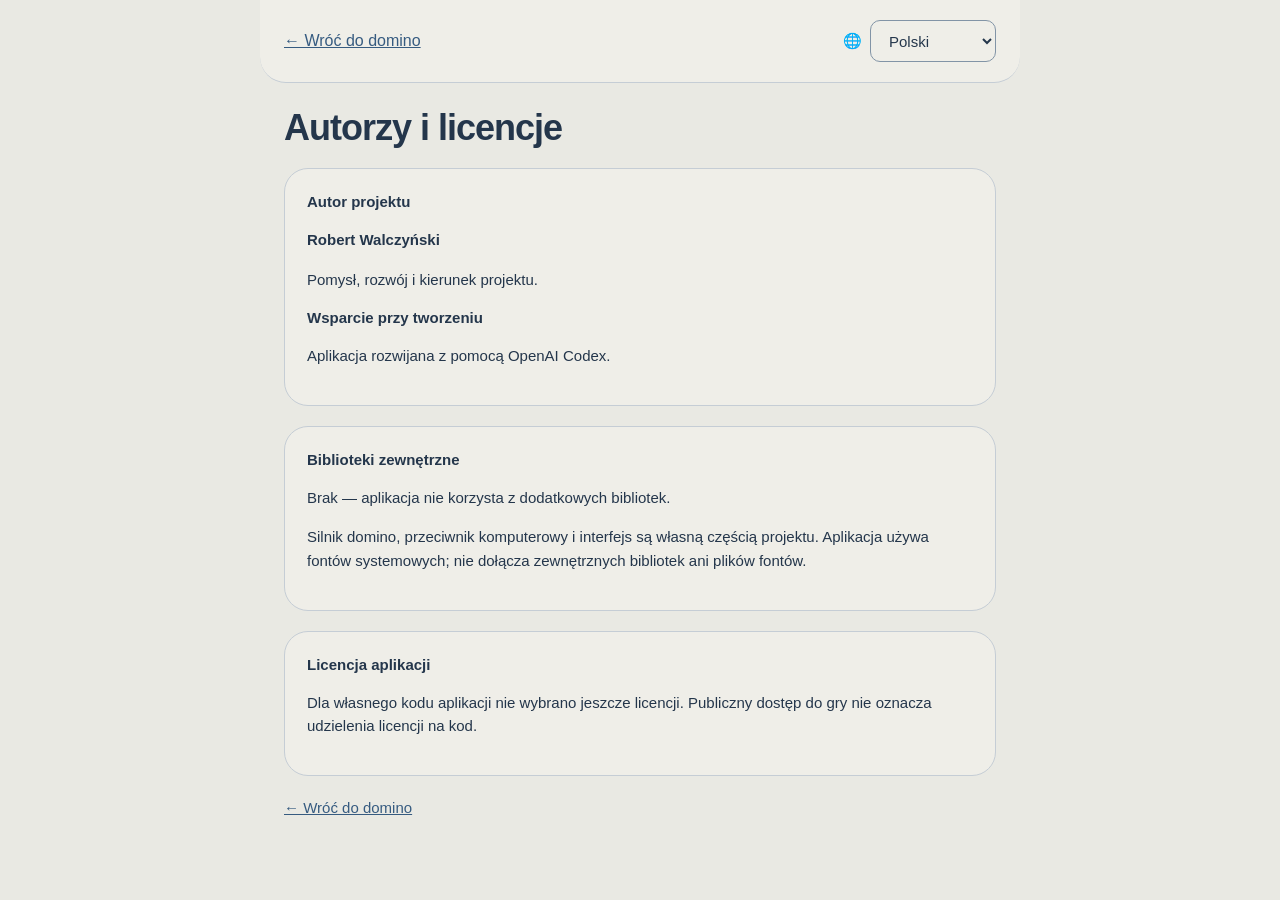
==== credits.html @ 10dad8e5 "Publish Domino v1.4.1" ====
<!doctype html>
<html lang="pl"><head><meta charset="utf-8"><meta name="viewport" content="width=device-width, initial-scale=1"><title>Autorzy i licencje · Domino</title><link rel="stylesheet" href="style.css?v=1.3.20"><link rel="stylesheet" href="shared-palettes.css?v=shared-palettes-2"><link rel="stylesheet" href="themes.css?v=1.4.1"><style>body{max-width:760px;margin:auto}header{gap:16px;flex-wrap:wrap}header a{font-size:16px}main{padding:24px}section{margin:20px 0}h1{font-size:clamp(26px,5vw,36px)}h2{font-size:20px}p{overflow-wrap:anywhere}.credits-controls{display:flex;align-items:center;gap:8px}</style><link rel="icon" type="image/svg+xml" href="favicon.svg?v=1.3.20"><link rel="icon" sizes="any" href="favicon.ico?v=1.3.20"><link rel="apple-touch-icon" href="apple-touch-icon.png?v=1.3.20"></head>
<body><header><a href="./" data-text="back">← Wróć do domino</a><label class="credits-controls"><span aria-hidden="true">🌐</span><select id="credits-language" aria-label="Język / Language"><option value="pl">Polski</option><option value="en">English</option></select></label></header><main><h1 data-text="title">Autorzy i licencje</h1><section class="card"><h2 data-text="author">Autor projektu</h2><p><strong translate="no">Robert Walczyński</strong></p><p data-text="role">Pomysł, rozwój i kierunek projektu.</p><h2 data-text="support">Wsparcie przy tworzeniu</h2><p data-text="codex">Aplikacja rozwijana z pomocą OpenAI Codex.</p></section><section class="card"><h2 data-text="components">Biblioteki zewnętrzne</h2><p data-text="none">Brak — aplikacja nie korzysta z dodatkowych bibliotek.</p><p data-text="own">Silnik domino, przeciwnik komputerowy i interfejs są własną częścią projektu. Aplikacja używa fontów systemowych; nie dołącza zewnętrznych bibliotek ani plików fontów.</p></section><section class="card"><h2 data-text="license">Licencja aplikacji</h2><p data-text="licenseNote">Dla własnego kodu aplikacji nie wybrano jeszcze licencji. Publiczny dostęp do gry nie oznacza udzielenia licencji na kod.</p></section><p><a href="./" data-text="back">← Wróć do domino</a></p></main><script src="locales.js?v=1.3.20"></script><script src="i18n.js?v=1.3.20"></script><script src="credits.js?v=1.3.20"></script></body></html>
---- style.css ----
:root{--bg:#f6f5f0;--paper:#fcfcf7;--ink:#263b36;--muted:#79827b;--line:#e3e5dc;--accent:#355e4c;--wash:#eaf0df;--table:#f6f5f0;--radius:12px;--control-radius:8px;--primary-bg:var(--accent);--primary-ink:#fff;--primary-border:var(--primary-bg);color-scheme:light}
*{box-sizing:border-box}body{margin:0;background:var(--bg);color:var(--ink);font:15px/1.55 system-ui,-apple-system,BlinkMacSystemFont,"Segoe UI",sans-serif}button,select,input{font:inherit}button,select{color:var(--ink);background:var(--paper);border:1px solid var(--line);border-radius:8px;min-height:42px;padding:8px 14px}button{cursor:pointer;font-weight:600}button:hover:not(:disabled){border-color:var(--accent);background:var(--wash)}button:disabled{opacity:.5;cursor:default}button:focus-visible,select:focus-visible,a:focus-visible{outline:3px solid var(--accent);outline-offset:3px}a{color:var(--accent)}.primary{background:var(--accent);color:#fff;border-color:var(--accent)}.primary:hover:not(:disabled){background:var(--accent);filter:brightness(1.12)}header{max-width:1240px;margin:auto;display:flex;align-items:center;justify-content:space-between;padding:22px 24px;border-bottom:1px solid var(--line);gap:18px}.brand{font:700 34px Georgia,serif;text-decoration:none;letter-spacing:-1px;color:var(--ink)}.brand span{display:block;font:11px system-ui;letter-spacing:1.5px;text-transform:uppercase;color:var(--muted)}.preferences{display:flex;align-items:end;gap:12px}.preferences label{display:grid;gap:3px;font-size:11px;color:var(--muted)}.preferences select{font-size:13px;max-width:170px}main{max-width:1200px;margin:auto;padding:28px 24px 36px}.intro{display:flex;align-items:center;justify-content:space-between;gap:20px;margin-bottom:24px}.eyebrow{text-transform:uppercase;letter-spacing:2px;font-size:10px;font-weight:750;color:var(--accent);margin:0 0 8px}h1{font:normal 36px/1.15 Georgia,serif;margin:0 0 10px}h2{font:normal 23px/1.25 Georgia,serif;margin:0 0 16px}p{margin:8px 0 16px}.muted{color:var(--muted)}.small{font-size:12px}.layout{display:grid;grid-template-columns:minmax(0,1fr) 270px;gap:24px}.card{background:var(--paper);border:1px solid var(--line);border-radius:var(--radius);padding:22px;box-shadow:0 3px 16px #23372d04}aside{display:grid;gap:18px;align-content:start}.scoreboard{display:flex;justify-content:space-between;align-items:center;border-bottom:1px solid var(--line);padding-bottom:16px}.scoreboard>div{display:grid;gap:0}.scoreboard>div:last-child{text-align:end}.scoreboard strong{font:36px Georgia,serif}.scoreboard span{font-size:12px;color:var(--muted)}.scoreboard .target{text-align:center}.target small{color:var(--muted);font-size:11px}.opponent{text-align:center;padding:14px 0}.opponent>span{font-size:11px;color:var(--muted)}.hand{display:flex;flex-wrap:wrap;justify-content:center;gap:9px;padding:12px 0}.hidden-hand{padding:5px 0}.back{width:18px;height:32px;border:1px solid var(--line);border-radius:4px;background:repeating-linear-gradient(45deg,var(--wash),var(--wash) 3px,var(--paper) 3px,var(--paper) 6px)}.table{background:var(--table);border:1px solid var(--line);border-radius:10px;min-height:300px;max-height:580px;overflow:auto;display:flex;align-items:center;padding:20px}#board{margin:auto;min-width:min-content;display:grid;grid-template-columns:auto auto auto;grid-template-rows:auto auto auto;gap:8px;align-items:center;justify-items:center}.empty-table{grid-column:1/4;color:var(--muted);text-align:center;max-width:270px;font-family:Georgia,serif;font-size:23px}.arm{display:flex;gap:4px;align-items:center}.arm.vertical{flex-direction:column}.arm.left{flex-direction:row-reverse}.board-caption{display:flex;justify-content:space-between;gap:10px;color:var(--muted);font-size:11px;margin-top:10px}.tile{background:#fffdf5;border:1px solid #a7aca1;border-radius:6px;box-shadow:0 2px 3px #23372d18;display:inline-flex;padding:4px;align-items:center;gap:0;min-height:0;color:#27352e;flex-shrink:0}.tile.vertical{flex-direction:column}.half{width:30px;height:30px;display:grid;grid-template-columns:repeat(3,1fr);grid-template-rows:repeat(3,1fr);padding:3px;gap:2px}.half+.half{border-inline-start:1px solid #b9bdb2}.tile.vertical>.half+.half{border-inline-start:0;border-top:1px solid #b9bdb2}.dot{border-radius:50%;background:currentColor}.tile.playable{border:2px solid var(--accent)}.tile.selected{outline:3px solid var(--accent);outline-offset:3px;background:var(--wash)}.tile:disabled{opacity:.7}.hand .tile{padding:5px}.hand .half{width:35px;height:35px}.hand-title{display:flex;align-items:center;justify-content:space-between;padding-top:14px;gap:10px}.hand-title strong{font-size:13px}.hand-title button{font-size:12px}#status{background:var(--wash);border-radius:8px;padding:12px;font-size:13px;margin-top:16px}.choices{display:flex;gap:8px;flex-wrap:wrap;margin-bottom:12px}.choices:empty{display:none}.choices button{font-size:12px}.round-actions{text-align:center}.stat{display:flex;justify-content:space-between;border-top:1px solid var(--line);padding:9px 0;font-size:13px}.badge{display:inline-block;border:1px solid var(--line);background:var(--wash);padding:6px 10px;border-radius:20px;margin:8px 4px 0 0;font-size:11px}ul{padding-inline-start:18px;font-size:12px;color:var(--muted)}li{margin-bottom:9px}footer{text-align:center;color:var(--muted);font-size:11px;padding:15px 24px 28px}dialog{background:var(--paper);color:var(--ink);border:1px solid var(--line);border-radius:var(--radius);padding:25px;width:min(460px,calc(100% - 32px));max-height:85vh;overflow:auto}dialog::backdrop{background:#14271e66}.dialog-heading{display:flex;justify-content:space-between;gap:12px}.dialog-heading button{font-size:24px;padding:0 12px}.setting{display:flex;align-items:center;justify-content:space-between;gap:15px;margin:18px 0}.setting select{max-width:190px}.large{font-size:18px}.large button,.large select{font-size:17px}.large .small,.large ul,.large #status{font-size:15px}[hidden]{display:none!important}@media(max-width:850px){.layout{grid-template-columns:1fr}aside{grid-template-columns:1fr 1fr}.intro{align-items:start}h1{font-size:30px}}@media(max-width:540px){header{padding:15px 14px;gap:8px;flex-wrap:wrap}.brand{font-size:30px}.preferences{gap:6px}.preferences select{max-width:116px;padding:6px}.preferences label{font-size:10px}main{padding:20px 12px}.intro{gap:10px;margin-bottom:18px}.intro .muted{font-size:12px}.intro>.primary{font-size:12px;white-space:nowrap}.card{padding:15px}.table{min-height:270px;padding:12px}.half{width:26px;height:26px}.hand .half{width:31px;height:31px}.hand{gap:7px}.layout{gap:16px}aside{grid-template-columns:1fr}.board-caption{font-size:10px}h1{font-size:28px}.eyebrow{font-size:9px}.scoreboard strong{font-size:30px}}
---- shared-palettes.css ----
/* Canonical shared palettes in sudoku/dist/. Copy unchanged to the other games. */
:root[data-theme="copper"] {
  --palette-bg: #f0e1d5;
  --palette-ink: #432d24;
  --palette-muted: #705247;
  --palette-accent: #934826;
  --palette-line: #e1c7b6;
  --palette-wash: #eed6c6;
  --palette-paper: #f3e5da;
  --palette-primary-bg: #934826;
  --palette-primary-ink: #fff;
}
:root[data-theme="night-sky"] {
  --palette-bg: #161c2c;
  --palette-ink: #f0f2ff;
  --palette-muted: #b5bfd8;
  --palette-accent: #b4bfff;
  --palette-line: #465172;
  --palette-wash: #2f3a58;
  --palette-paper: #222b42;
  --palette-primary-bg: #aebaff;
  --palette-primary-ink: #182139;
}

:root[data-theme="ink"] {
  --palette-control-line: #938570;
  --palette-bg: #ebe4d5;
  --palette-ink: #242c35;
  --palette-muted: #656963;
  --palette-accent: #254b72;
  --palette-line: #d5cdbd;
  --palette-wash: #e0d5be;
  --palette-paper: #eee5d2;
  --palette-primary-bg: var(--palette-accent);
  --palette-primary-ink: #fff;
}

:root[data-theme="porcelain"] {
  --palette-bg: #e9e9e3;
  --palette-ink: #24364b;
  --palette-muted: #556579;
  --palette-accent: #365b80;
  --palette-line: #c5cdd5;
  --palette-wash: #dce4eb;
  --palette-paper: #efeee8;
  --palette-control-line: #8294a6;
  --palette-primary-bg: #41688e;
  --palette-primary-ink: #fff;
}

:root[data-theme="sage"] {
  --palette-bg: #eeeee6;
  --palette-ink: #263b36;
  --palette-muted: #58655b;
  --palette-accent: #355e4c;
  --palette-line: #ccd4c8;
  --palette-wash: #e2ead9;
  --palette-paper: #f4f4eb;
}

:root[data-theme="ukraine"] {
  --palette-bg: #e9eff5;
  --palette-ink: #102c4a;
  --palette-muted: #52677d;
  --palette-accent: #0755a1;
  --palette-line: #b8ccdf;
  --palette-wash: #dce9f6;
  --palette-paper: #f1f4f7;
  --palette-primary-bg: #ffd43b;
  --palette-primary-border: #e5b900;
  --palette-primary-ink: var(--palette-ink);
}

:root[data-theme="studio"] {
  --palette-bg: #e6e8eb;
  --palette-ink: #20252b;
  --palette-muted: #626b76;
  --palette-accent: #2458cd;
  --palette-line: #d7dce2;
  --palette-wash: #dce2e9;
  --palette-paper: #edf0f3;
}

:root[data-theme="forma"] {
  --palette-bg: #f2e7db;
  --palette-ink: #342837;
  --palette-muted: #73626c;
  --palette-accent: #b5442d;
  --palette-line: #dfcec4;
  --palette-wash: #ead8cb;
  --palette-paper: #f5eadd;
}

:root[data-theme="energy"] {
  --palette-bg: #eae4f5;
  --palette-ink: #302441;
  --palette-muted: #6a607a;
  --palette-accent: #6235c3;
  --palette-line: #e1d9ef;
  --palette-wash: #e2d8f1;
  --palette-paper: #f0e9f8;
}

:root[data-theme="tangerine"] {
  --palette-bg: #eee6d7;
  --palette-ink: #30291f;
  --palette-muted: #70695f;
  --palette-accent: #9b4f00;
  --palette-line: #eadfca;
  --palette-wash: #f0e0b9;
  --palette-paper: #f3ead9;
}

:root[data-theme="contrast"] {
  --palette-bg: #fff;
  --palette-ink: #111;
  --palette-muted: #333;
  --palette-accent: #111;
  --palette-line: #555;
  --palette-wash: #eee;
  --palette-paper: #fff;
}
---- themes.css ----
/* Adapted from Trener Sudoku a4897b3. Source mapping: docs/THEMES.md. */
:root[data-theme="sage"]{--bg:var(--palette-bg);--ink:var(--palette-ink);--muted:var(--palette-muted);--accent:var(--palette-accent);--line:var(--palette-line);--wash:var(--palette-wash);--paper:var(--palette-paper);--table:var(--bg);--radius:12px;--control-radius:8px}
:root[data-theme="ink"]{--bg:var(--palette-bg);--ink:var(--palette-ink);--muted:var(--palette-muted);--accent:var(--palette-accent);--line:var(--palette-line);--wash:var(--palette-wash);--paper:var(--palette-paper);--table:var(--bg);--radius:3px;--control-radius:3px}
:root[data-theme="contrast"]{--bg:var(--palette-bg);--ink:var(--palette-ink);--muted:var(--palette-muted);--accent:var(--palette-accent);--line:var(--palette-line);--wash:var(--palette-wash);--paper:var(--palette-paper);--table:var(--bg);--radius:2px;--control-radius:2px}
:root[data-theme="studio"]{--bg:var(--palette-bg);--ink:var(--palette-ink);--muted:var(--palette-muted);--accent:var(--palette-accent);--line:var(--palette-line);--wash:var(--palette-wash);--paper:var(--palette-paper);--table:var(--bg);--radius:0;--control-radius:2px}
:root[data-theme="forma"]{--bg:var(--palette-bg);--ink:var(--palette-ink);--muted:var(--palette-muted);--accent:var(--palette-accent);--line:var(--palette-line);--wash:var(--palette-wash);--forma-paper:var(--palette-paper);--forma-plum:#432c46;--forma-terra:#b5442d;--paper:var(--palette-paper);--table:var(--bg);--radius:0;--control-radius:999px}
:root[data-theme="energy"]{--bg:var(--palette-bg);--ink:var(--palette-ink);--muted:var(--palette-muted);--accent:var(--palette-accent);--line:var(--palette-line);--wash:var(--palette-wash);--energy-purple:#6235c3;--energy-amber:#ffb800;--paper:var(--palette-paper);--table:var(--bg);--radius:24px;--control-radius:999px}
:root[data-theme="tangerine"]{--bg:var(--palette-bg);--ink:var(--palette-ink);--muted:var(--palette-muted);--accent:var(--palette-accent);--line:var(--palette-line);--wash:var(--palette-wash);--tangerine-orange:#ffab00;--tangerine-amber:#ffab00;--paper:var(--palette-paper);--table:var(--bg);--radius:24px;--control-radius:999px}
:root[data-theme="porcelain"]{--bg:var(--palette-bg);--ink:var(--palette-ink);--muted:var(--palette-muted);--accent:var(--palette-accent);--line:var(--palette-line);--wash:var(--palette-wash);--porcelain-orange:var(--palette-primary-bg);--porcelain-amber:var(--palette-primary-bg);--paper:var(--palette-paper);--table:var(--bg);--radius:24px;--control-radius:999px;--primary-bg:var(--palette-primary-bg);--primary-ink:var(--palette-primary-ink)}
:root[data-theme="ukraine"]{--bg:var(--palette-bg);--ink:var(--palette-ink);--muted:var(--palette-muted);--accent:var(--palette-accent);--line:var(--palette-line);--wash:var(--palette-wash);--ukraine-orange:var(--palette-accent);--ukraine-amber:var(--palette-accent);--paper:var(--palette-paper);--table:var(--bg);--radius:24px;--control-radius:999px}

/* Shared shape and typography rules adapted from Sudoku studio.css / forma.css. */
button:not(.tile),select{border-radius:var(--control-radius)}
.header-controls{display:grid;gap:10px;justify-items:end;min-width:0}
.accessibility-controls{display:flex;align-items:center;justify-content:flex-end;gap:14px;flex-wrap:wrap;font-size:12px}
.accessibility-controls button{min-height:32px;padding:4px 11px;font-size:12px;background:transparent}
.accessibility-controls button[aria-pressed="true"]{background:var(--ink);color:var(--paper)}
.text-size-control{display:inline-flex;align-items:center;gap:6px;cursor:pointer}
.text-size-control input{accent-color:var(--accent);width:17px;height:17px}
.primary{background:var(--primary-bg);border-color:var(--primary-border);color:var(--primary-ink)}
.primary:hover:not(:disabled){background:var(--primary-bg)}
:root[data-theme="tangerine"]{--bg:var(--palette-bg);--ink:var(--palette-ink);--muted:var(--palette-muted);--accent:var(--palette-accent);--line:var(--palette-line);--wash:var(--palette-wash);--tangerine-orange:#ffab00;--tangerine-amber:#ffab00;--paper:var(--palette-paper);--table:var(--bg);--radius:24px;--control-radius:999px}
:root[data-theme="ukraine"]{--primary-bg:var(--palette-primary-bg);--primary-border:var(--palette-primary-border);--primary-ink:var(--palette-primary-ink)}
:is([data-theme="studio"],[data-theme="forma"],[data-theme="energy"],[data-theme="tangerine"],[data-theme="porcelain"],[data-theme="ukraine"]) body{font-family:Arial,Helvetica,sans-serif}
:is([data-theme="studio"],[data-theme="forma"],[data-theme="energy"],[data-theme="tangerine"],[data-theme="porcelain"],[data-theme="ukraine"]) .brand{font-family:Arial,Helvetica,sans-serif;font-weight:700;letter-spacing:-.6px}
:is([data-theme="studio"],[data-theme="forma"],[data-theme="energy"],[data-theme="tangerine"],[data-theme="porcelain"],[data-theme="ukraine"]) h1{font-family:Arial,Helvetica,sans-serif;font-weight:600;letter-spacing:-1px}
:is([data-theme="studio"],[data-theme="forma"],[data-theme="energy"],[data-theme="tangerine"],[data-theme="porcelain"],[data-theme="ukraine"]) h2{font:600 15px/1.4 Arial,Helvetica,sans-serif}
:is([data-theme="forma"],[data-theme="energy"],[data-theme="tangerine"],[data-theme="porcelain"],[data-theme="ukraine"]) select{border-radius:10px}
:is([data-theme="energy"],[data-theme="tangerine"],[data-theme="porcelain"],[data-theme="ukraine"]) .preferences select{border-radius:12px;font-weight:600}
:is([data-theme="forma"],[data-theme="energy"],[data-theme="tangerine"],[data-theme="porcelain"],[data-theme="ukraine"]) dialog{border-radius:26px}
:is([data-theme="studio"],[data-theme="forma"]) .card{border:0;border-bottom:1px solid var(--line);box-shadow:none;background:transparent}
:is([data-theme="porcelain"],[data-theme="ukraine"]) .card{box-shadow:none}
:is([data-theme="energy"],[data-theme="tangerine"],[data-theme="porcelain"],[data-theme="ukraine"]) header{border-radius:0 0 26px 26px;padding-block:20px}
[data-theme="porcelain"] header{background:var(--paper);border-bottom:1px solid var(--line)}
[data-theme="energy"] header{background:linear-gradient(110deg,#7134cf 0%,#a42ba8 65%,#c7288b 100%);border:0}
[data-theme="tangerine"] header{background:#ffab00;border:0}
[data-theme="ukraine"] header{background:var(--palette-accent);border-bottom:8px solid var(--palette-primary-bg)}
:is([data-theme="energy"],[data-theme="ukraine"]) header :is(.brand,.brand span,.preferences label,.accessibility-controls){color:#fff}
:is([data-theme="energy"],[data-theme="ukraine"]) .accessibility-controls button{color:#fff;border-color:#ffffff88}
:is([data-theme="energy"],[data-theme="ukraine"]) .preferences :is(select,button){background:#fff;color:var(--ink);border-color:#fff}
:is([data-theme="energy"],[data-theme="ukraine"]) header :is(button,select,input):focus-visible{outline-color:#ffd43b}
[data-theme="ink"] :is(.brand,h1,h2){font-family:Georgia,'Times New Roman',serif;letter-spacing:-.5px}
[data-theme="contrast"] body{font-family:Arial,sans-serif}
[data-theme="contrast"] :is(h1,h2,.brand){font-family:Arial,sans-serif;font-weight:700;letter-spacing:0}
[data-theme="contrast"] :is(.card,.tile,dialog){box-shadow:none}
[data-theme="contrast"] .tile{background:#fff;color:#111;border-color:#111}
[data-theme="contrast"] .half+.half{border-color:#111}
@media(max-width:640px){
 header{align-items:center}
 .header-controls{max-width:100%;gap:8px}
 .accessibility-controls{gap:10px}
 :is([data-theme="energy"],[data-theme="tangerine"],[data-theme="porcelain"],[data-theme="ukraine"]) header{padding:12px 14px;border-radius:0 0 22px 22px}
 :is([data-theme="energy"],[data-theme="tangerine"],[data-theme="porcelain"],[data-theme="ukraine"]) .card{border-radius:20px}
}
@media(max-width:420px){
 .header-controls{width:100%;justify-items:stretch}
 .accessibility-controls,.preferences{justify-content:flex-end}
 .large .accessibility-controls{flex-wrap:wrap;justify-content:flex-start}
 .large .preferences{flex-wrap:wrap}
}
.turn-actions{display:flex;gap:8px;flex-wrap:wrap;justify-content:flex-end}
/* A long arm scrolls inside the table, never widens the page. */
.layout{grid-template-columns:minmax(0,1fr) 270px}
.layout>.card,.layout>aside,.table{min-width:0;max-width:100%}
@media(max-width:850px){.layout{grid-template-columns:minmax(0,1fr)}}
@media(max-width:540px){.board-caption{flex-wrap:wrap}.hand-title{flex-wrap:wrap}}
/* The most recent placement stays marked through draws and passes. */
.tile.last-played{outline:3px solid var(--accent);outline-offset:2px;box-shadow:0 0 0 5px var(--paper)}
[data-theme="contrast"] .tile.last-played{outline:4px double #111;outline-offset:2px}
.last-move{margin:12px 0 0;padding:9px 12px;border-inline-start:3px solid var(--accent);font-size:12px;color:var(--ink);background:var(--paper)}


/* The main table always fits the complete board. The magnifier shows detail. */
.table{position:relative;display:block;height:clamp(240px,42vh,380px);min-height:240px;max-height:none;overflow:hidden;padding:0}
#board{position:absolute;left:50%;top:50%;width:max-content;min-width:0;margin:0;transform-origin:center}
#board .tile{cursor:default}
#board .tile:focus-visible{outline:3px dashed var(--accent);outline-offset:5px}
.board-help{font-size:11px;color:var(--muted);margin:0 0 8px}
.move-choice{display:flex;gap:8px;flex-wrap:wrap;align-items:center;border:1px solid var(--line);border-radius:12px;padding:8px}
.declaration[aria-pressed="true"]{background:var(--wash);outline:2px solid var(--accent);outline-offset:1px}
#history-rounds{max-height:420px;overflow:auto;overflow-wrap:anywhere}
#history-rounds details{border-top:1px solid var(--line);padding:10px 0}
#history-rounds summary{cursor:pointer;font-weight:600;font-size:13px}
#history-rounds ol{padding-inline-start:24px;font-size:12px;line-height:1.55;margin-bottom:0}
#history-rounds li{padding:5px 0;border-bottom:1px solid var(--line);margin:0}
.large #history-rounds :is(summary,ol){font-size:16px}

.board-view-tools{display:flex;justify-content:space-between;align-items:center;gap:10px;margin-bottom:8px}
.board-view-tools .board-help{margin:0}
.match-total{text-align:center;font-size:12px;color:var(--muted);margin:6px 0}
.table.zoomed{touch-action:none;user-select:none;cursor:grab}
.table.zoomed #board .tile{cursor:grab}
.table.dragging,.table.dragging #board .tile{cursor:grabbing}
@media(max-width:540px){.board-view-tools{flex-wrap:wrap}}

.table{touch-action:none;user-select:none}
/* Position stones from actual edges; doubles cannot widen an entire grid track. */
#board{display:block}
#board>.tile{justify-content:center}
#board .half{width:31px;height:28px;flex-shrink:0}
#board .tile.vertical>.half{width:28px;height:31px}

/* Same two-row header as Sudoku: brand + Contrast/A+, then two selectors. */
header{display:grid;grid-template-columns:minmax(0,1fr) auto;align-items:center;gap:14px}
header .header-controls{display:contents}
header .brand{grid-column:1;grid-row:1;align-self:center;font-size:26px;line-height:1.15}
header .accessibility-controls,.large header .accessibility-controls{grid-column:2;grid-row:1;display:flex;flex-wrap:nowrap;align-items:center;gap:10px;justify-content:flex-end}
header #contrast{width:auto;min-height:34px;padding:5px 11px;white-space:nowrap;background:var(--paper);color:var(--ink);border:1px solid var(--ink);font-size:12px;line-height:1.2;border-radius:999px}
header #contrast[aria-pressed="true"]{background:var(--ink);color:var(--paper)}
header .text-size-control,.large header .text-size-control{display:flex;align-items:center;gap:6px;min-width:0;white-space:nowrap;font-size:20px;font-weight:700;line-height:1}
header .text-size-control input{width:18px;height:18px;margin:0}
header .preferences,.large header .preferences{grid-column:1/-1;grid-row:2;display:grid;grid-template-columns:minmax(0,1fr) minmax(0,1fr);gap:12px;align-items:center}
header .preferences label{min-width:0}
header .preferences label>span{position:absolute;width:1px;height:1px;padding:0;margin:-1px;overflow:hidden;clip-path:inset(50%);white-space:nowrap}
header .preferences select{width:100%;max-width:none;min-width:0;min-height:44px;padding:9px 12px;font-size:14px}
.intro-actions{display:flex;align-items:center;gap:8px;flex-shrink:0}
.intro-actions #settings-button{width:42px;min-width:42px;padding:8px}
@media(max-width:640px){
 header{gap:12px;padding:12px 14px}
 header .brand{font-size:23px;letter-spacing:-.6px}
 header .accessibility-controls,.large header .accessibility-controls{gap:9px}
 header .preferences,.large header .preferences{gap:10px}
 header .preferences select{min-height:44px;font-size:13px}
 .large header .preferences select{font-size:16px}
 .intro-actions{gap:5px;flex-wrap:wrap;justify-content:flex-end;max-width:125px}
 .intro-actions #new-game{font-size:12px;padding:8px 12px}
}
.pool-tray{display:flex;align-items:center;gap:8px;margin:8px 0 0;min-width:0}
#pool-label{font-size:11px;color:var(--muted);white-space:nowrap}
.pool-tiles{display:flex;align-items:center;gap:1px;flex:1;min-width:0;flex-wrap:nowrap;min-height:24px}
.pool-back{width:12px;height:23px;min-width:3px;flex:0 1 12px}
.reserved-stack{display:flex;flex-direction:column;gap:1px;flex:0 0 23px}
.pool-back.reserved{width:23px;height:11px;flex:0 0 11px;border:1px solid var(--muted);opacity:.65}
.game .table{height:clamp(160px,30svh,280px);min-height:160px}
@media(max-width:640px){
 .game{padding:12px!important;scroll-margin-top:8px}
 .game .scoreboard{padding-bottom:6px}
 .game .scoreboard strong{font-size:27px}
 .game .opponent{padding:6px 0}
 .game .hidden-hand{padding:3px 0;gap:5px}
 .game .hidden-hand .back{width:13px;height:23px}
 .game .board-view-tools{margin-bottom:4px}
 .game .board-help{font-size:10px;line-height:1.25}
 .game .table{height:clamp(120px,calc(100svh - 500px),240px);min-height:120px}
 .game .board-caption{margin-top:4px;font-size:10px;gap:4px}
 .game .pool-tray{margin-top:5px;gap:5px}
 .game .last-move{font-size:11px;line-height:1.3;padding:4px 7px;margin-top:5px}
 .game #status{font-size:12px;line-height:1.3}
 .game #choices{margin-bottom:5px;gap:5px}
 .game .move-choice{padding:5px;gap:5px}
 .game .move-choice button{padding:5px 10px;min-height:36px}
 .game .hand-title{padding-top:6px}
 .game .hand-title button{min-height:34px;padding:4px 10px}
 .game #hand{padding:7px 0 2px;gap:6px}
 .game #hand .tile{padding:4px}
 .game #hand .half{width:27px;height:27px}
 .game .round-actions button{margin-top:6px;min-height:36px}
 .large .game #status,.large .game .last-move{font-size:15px}
 .large .game .table{height:clamp(110px,calc(100svh - 560px),220px);min-height:110px}
}

.pool-back{border-color:var(--accent)}

#opponent-hand.revealed .tile{padding:2px}
#opponent-hand.revealed .half{width:21px;height:21px;padding:2px;gap:1px}
/* Native dropdown options should follow the active palette rather than the OS accent. */
select{color-scheme:light;accent-color:var(--accent)}
select option{background:var(--paper);color:var(--ink)}
select option:checked{background:var(--accent);color:#fff}
:root[data-theme="contrast"] select option:checked{background:#111;color:#fff}
/* Full-size placement markers live outside the scaled board. */
#placement-targets{position:absolute;inset:0;pointer-events:none;z-index:3}
.placement-target{position:absolute;transform:translate(-50%,-50%);pointer-events:auto;width:44px;height:44px;min-height:44px;padding:0;border:2px solid var(--accent);border-radius:50%;color:var(--accent);background:var(--paper);font-size:23px;line-height:1;box-shadow:0 0 0 2px var(--paper);touch-action:manipulation}
#board .tile.legal-end{outline:3px dashed var(--accent);outline-offset:3px;cursor:pointer}
#hand .tile:not(:disabled){cursor:grab;user-select:none;touch-action:none}
#hand .tile.drag-source{opacity:.5}
#choices .declaration{border:2px solid var(--accent)}
#help{width:min(540px,calc(100% - 24px))}
#help h3{font-size:16px;margin:14px 0 8px}
#help .small{font-size:12px}
#help #demo-description{min-height:100px;font-size:14px}
.demo-controls{display:flex;gap:8px;flex-wrap:wrap}
.demo-controls button{flex:1;font-size:13px;padding:8px}
#demo-scene{border:1px solid var(--line);border-radius:12px;background:var(--wash);padding:18px;display:grid;justify-items:center;gap:15px;min-height:220px}
.demo-board,.demo-hand{display:flex;align-items:center;gap:8px;min-height:64px}
.demo-tile{display:inline-flex;background:#fffef4;color:#253c32;border:1px solid #b9bdb2;border-radius:6px;padding:4px;box-shadow:0 2px 3px #0001}
.demo-tile>span{width:26px;height:30px;display:grid;place-items:center;font-weight:700;font-size:20px}
.demo-tile>span+span{border-left:1px solid #b9bdb2}
.demo-spinner{transform:rotate(90deg)}
.demo-selected{outline:3px solid var(--accent);outline-offset:2px}
.demo-action{border-radius:999px;padding:5px 12px;background:var(--paper);color:var(--accent);font-weight:700;font-size:13px;text-align:center}
.demo-end{border:2px dashed var(--accent);color:var(--accent);border-radius:50%;width:38px;height:38px;text-align:center;line-height:34px;font-size:24px}
#demo-scene[data-step="2"] .demo-selected{animation:demo-place .7s ease-out both}
@keyframes demo-place{from{transform:translate(25px,70px);opacity:.3}to{transform:translate(0,0);opacity:1}}
@media(prefers-reduced-motion:reduce){#demo-scene *{animation:none!important}}
@media(max-width:540px){#help{padding:18px}#help #demo-description{min-height:130px}.intro-actions{flex-wrap:wrap;justify-content:flex-end}#help-button{font-size:12px;padding:6px 10px}}

.drag-ghost{position:fixed;z-index:1000;pointer-events:none;transform:translate(-50%,-50%);width:44px;height:80px;opacity:.9;box-shadow:0 5px 18px #0004}
.drag-ghost .half{width:36px;height:36px}
.placement-target.drop-hover,#board .tile.drop-hover{box-shadow:0 0 0 5px var(--accent)}

.demo-tile>.half{display:grid;grid-template-columns:repeat(3,1fr);grid-template-rows:repeat(3,1fr);place-items:stretch;padding:3px;gap:2px}

#help .dialog-heading{position:sticky;top:-18px;background:var(--paper);z-index:5;padding:6px 0}
#help .dialog-heading h2{font-size:22px;margin:0}
#help .demo-controls{position:sticky;top:30px;background:var(--paper);z-index:4;padding:6px 0}
#help #demo-description{min-height:0;font-size:13px}
#help #demo-scene{min-height:180px;padding:12px;gap:10px}
#help details{font-size:13px;margin-top:12px}
#help summary{cursor:pointer;font-weight:700}
.board-zoom-controls button{min-height:32px;padding:3px 10px;font-size:14px;line-height:1.3}
#zoom-reset{min-width:64px;font-variant-numeric:tabular-nums}
.drop-actions{display:grid;gap:10px}
#drop-tile{font-weight:700;color:var(--accent)}

.table.zoomed #board .tile.legal-end{cursor:pointer}

.board-zoom-controls button{width:36px;height:36px;min-height:36px;padding:0;font-size:21px;line-height:1;border-radius:50%}

/* Footer follows the shared Sudoku layout. */
footer{max-width:1200px;margin:20px auto 0;border-top:1px solid var(--line);display:flex;flex-wrap:wrap;justify-content:space-between;gap:20px;text-align:start}
html[data-theme] .support-causes{flex:0 0 100%;width:100%;text-align:start;color:var(--ink);font-family:inherit;font-size:13px;line-height:1.6;padding:0 0 20px;margin:0 0 14px;border-bottom:1px solid var(--line)}
html[data-theme] .support-causes h2{font-family:inherit;font-size:15px;line-height:1.5;font-weight:600;margin:0 0 6px;letter-spacing:normal}
html[data-theme] .support-causes p{margin:6px 0;max-width:75ch}
html[data-theme] .support-links{display:flex;flex-wrap:wrap;gap:8px 24px;margin:10px 0}
html[data-theme] .support-links a{display:inline-flex;align-items:center;gap:6px;min-height:44px;max-width:100%;color:var(--ink);font-weight:600;text-decoration:underline;text-underline-offset:3px}
html[data-theme] .support-links a span{display:inline}
html[data-theme] .support-links b{font-weight:400;flex-shrink:0}
html[data-theme] .support-causes .support-note{font-size:11px;color:var(--muted)}

.large .support-causes{font-size:17px}.large .support-causes h2{font-size:19px}.large .support-causes .support-note{font-size:14px}
.tile,.back,#board,#placement-targets,#pool-tiles,.demo-tile,.demo-board,.demo-hand,.board-zoom-controls{direction:ltr}
html[dir="rtl"] .eyebrow{letter-spacing:normal}
@media(max-width:540px){footer{gap:12px;padding:18px 16px 28px}.support-links{gap:8px 16px!important}}

/* Compact mobile zoom, unchanged desktop size. */
@media(max-width:540px){.board-zoom-controls button{width:28px;height:28px;min-height:28px;font-size:17px}.large .board-zoom-controls button{font-size:19px}}
#computer-draw{display:table;margin:3px auto 6px;padding:4px 10px;border:1px solid var(--accent);border-radius:var(--radius);background:var(--wash);color:var(--ink);font-size:12px;font-weight:700}
.computer-drawn{outline:2px solid var(--accent);outline-offset:2px}

/* Shared hand and stock tile geometry. Stock remains upright, reserved pair crosswise. */
.game #hand .tile,#opponent-hand.revealed .tile{width:64px;height:34px;padding:1px;flex-direction:row;border-radius:6px;box-sizing:border-box}
.game #hand .half,#opponent-hand.revealed .half{width:30px;height:30px;padding:3px;gap:2px;flex-shrink:0}
.game #opponent-hand .back{width:64px;height:34px;flex:0 0 64px;border-radius:6px}
.game #opponent-hand{gap:6px;padding:5px 2px;}
.game .pool-tray{align-items:center}
.game .pool-tiles{overflow-x:auto;gap:1px;padding:2px 0;min-height:68px;flex-wrap:nowrap}
.game .pool-back{width:34px;height:64px;min-width:34px;flex:0 0 34px;border-radius:6px}
.game .reserved-stack{flex:0 0 64px;gap:1px}
.game .pool-back.reserved{width:64px;height:34px;min-width:64px;flex:0 0 34px}
.game .scoreboard{gap:8px;align-items:start}
.game .scoreboard>div{min-width:0}
.game #match-total{font-size:11px;line-height:1.3;margin:3px 0 0;color:var(--ink)}
.game #declaration-errors{font:11px/1.2 system-ui,sans-serif;color:var(--muted);white-space:nowrap}
.game #declaration-errors.penalty-warning{color:var(--ink);font-weight:700}

/* Phone: smaller hands and a complete, overlapping stock with no scrolling. */
@media(max-width:640px){
 .game #hand .tile,#opponent-hand.revealed .tile{width:52px;height:28px}
 .game #hand .half,#opponent-hand.revealed .half{width:24px;height:24px;padding:2px;gap:1.5px}
 .game #opponent-hand .back{width:52px;height:28px;flex-basis:52px}
 .game .pool-tiles{display:grid;grid-template-columns:var(--pool-columns);align-items:center;gap:0;overflow:visible;min-height:59px}
 .game .pool-back{width:28px;height:52px;min-width:28px;background-color:var(--paper);position:relative}
 .game .reserved-stack{width:52px;min-width:52px;gap:1px;position:relative}
 .game .pool-back.reserved{width:52px;height:28px;min-width:52px;flex-basis:28px}
}

/* Exact 1:2 stock geometry: two crosswise tiles equal one upright tile. */
.game .pool-back{width:32px;min-width:32px;height:64px;flex-basis:32px}
.game .reserved-stack{gap:0}
.game .pool-back.reserved{width:64px;min-width:64px;height:32px;flex-basis:32px}
@media(max-width:640px){
 .game .pool-back{width:26px;min-width:26px;height:52px}
 .game .reserved-stack{gap:0}
 .game .pool-back.reserved{width:52px;min-width:52px;height:26px;flex-basis:26px}
}

.help-overview{font-size:14px;line-height:1.5}.help-overview h3{margin:12px 0 8px}.help-overview p{margin:8px 0 12px}.large .help-overview{font-size:17px}

#settings .setting-stacked{display:flex;flex-direction:column;align-items:stretch;gap:6px}#settings .setting-stacked select{width:100%;max-width:100%;min-width:0}

#settings fieldset{border:0;border-top:1px solid var(--line);padding:12px 0 8px;margin:12px 0;min-width:0}
#settings legend{font-size:13px;font-weight:750;color:var(--accent);padding-inline-end:10px}
#settings .setting-item{margin:0 0 12px}
#settings .setting-row{display:flex;align-items:center;gap:4px;min-height:44px}
#settings .setting-row label{flex:1;min-width:0;cursor:pointer}
#settings .setting-row input{flex-shrink:0;margin-inline:8px}
#settings .setting-info{width:44px;height:44px;min-height:44px;padding:0;flex:0 0 44px;border:0;background:transparent;color:var(--accent);font-size:18px}
#settings .setting-info[aria-expanded="true"]{background:var(--wash)}
#settings .setting-item>select{width:100%;max-width:100%;min-width:0}
#settings .setting-description{background:var(--wash);padding:9px 12px;border-radius:8px;margin:5px 0 8px;line-height:1.5}
#settings .setting-description p{margin:0 0 6px}#settings .setting-description p:last-child{margin-bottom:0}

.game .pool-tray.pool-above{margin-top:0;margin-bottom:8px}

/* Draw from the left: remaining stock and the reserved pair stay in place. */
.game .pool-tiles{justify-content:flex-end}
@media (width > 640px) {
  .game .pool-tiles {
    /* Full row: 14 upright tiles with 1 px gaps, plus the reserved pair. */
    padding-right: max(0px, calc((100% - 526px) / 2));
  }
}
@media(max-width:640px){
 .game .pool-tiles>:first-child{grid-column:var(--pool-start)}
 .game .pool-tiles>.reserved-stack{grid-column:15}
}

.game-column{min-width:0;max-width:100%}
.game-toolbar{display:flex;align-items:center;justify-content:space-between;flex-wrap:wrap;gap:8px 20px;margin-bottom:10px}
.game-tools{display:flex;align-items:center;gap:8px;flex-wrap:nowrap;margin-inline-start:auto}
.game-toolbar button{white-space:nowrap}
@media(max-width:540px){.game-toolbar{gap:8px 12px}.game-toolbar button{font-size:12px;padding:8px 12px}.game-tools{gap:5px}}

/* A non-playable tile is still a visible object, especially the blank double. */
.game #hand .tile:disabled{opacity:1}
.game #hand .tile:not(.playable){border-color:#747d73}
.game #hand .half+.half{border-color:#8d958a}
[data-theme="contrast"] .game #hand .tile:not(.playable){border-color:#111}
[data-theme="contrast"] .game #hand .half+.half{border-color:#111}

#board .spinner-tile::after{content:"";position:absolute;inset:3px;border:2px solid var(--accent);border-radius:3px;pointer-events:none}

.brand{display:inline-flex;align-items:center;gap:9px;white-space:nowrap}.brand-logo{width:34px;height:34px;flex:0 0 34px}header .brand svg{color:inherit}@media(max-width:640px){.brand-logo{width:28px;height:28px;flex-basis:28px}}

.brand .brand-name{display:inline;font:inherit;letter-spacing:inherit;text-transform:none;color:inherit}

.game .opponent>#opponent-count{display:block;text-align:start;font-size:13px;font-weight:700;color:var(--ink)}
.game #opponent-hand{display:block}
.opponent-row{display:flex;justify-content:center;gap:6px;margin:0 0 6px}
.opponent-row:last-child{margin-bottom:0}

/* The opponent holds the same physical tiles, turned face down. */
.game #opponent-hand .back,.game .pool-back{border:1px solid var(--accent);box-shadow:0 2px 3px #23372d18;background:repeating-linear-gradient(45deg,var(--wash),var(--wash) 3px,var(--paper) 3px,var(--paper) 6px)}
[data-theme="contrast"] .game #opponent-hand .back,[data-theme="contrast"] .game .pool-back{border-color:#111;background:repeating-linear-gradient(45deg,#fff,#fff 4px,#bbb 4px,#bbb 6px);box-shadow:none}

.game #hand{display:block}.player-row{display:flex;justify-content:center;gap:6px;margin:0 0 6px}.player-row:last-child{margin-bottom:0}


/* Reward themes */
:root[data-theme="copper"] {
  --bg:var(--palette-bg); --ink:var(--palette-ink); --muted:var(--palette-muted); --accent:var(--palette-accent);
  --line:var(--palette-line); --wash:var(--palette-wash); --paper:var(--palette-paper); --table:var(--bg);
  --radius:24px; --control-radius:999px; --primary-bg:var(--palette-primary-bg); --primary-ink:var(--palette-primary-ink);
}
:root[data-theme="night-sky"] {
  --bg:var(--palette-bg); --ink:var(--palette-ink); --muted:var(--palette-muted); --accent:var(--palette-accent);
  --line:var(--palette-line); --wash:var(--palette-wash); --paper:var(--palette-paper); --table:var(--bg);
  --radius:24px; --control-radius:999px; --primary-bg:var(--palette-primary-bg); --primary-ink:var(--palette-primary-ink);
}


.board-frame {
  display: flex;
  flex-direction: column;
}
.board-frame .table {
  border-bottom-left-radius: 0;
  border-bottom-right-radius: 0;
}
.board-toolbar {
  display: flex;
  align-items: flex-start;
  gap: 6px;
}
.board-toolbar .board-zoom-controls {
  display: flex;
  flex: none;
  gap: 3px;
  padding: 1px 4px;
  border: 1px solid var(--line);
  border-top: 0;
  margin-top: -1px;
  position: relative;
  border-radius: 0 0 8px 8px;
  background: var(--table, var(--wash));
}
.board-toolbar .board-zoom-controls button {
  width: 26px;
  height: 26px;
  min-height: 26px;
  font-size: 16px;
}
.status-bar {
  flex: 1;
  min-width: 0;
  padding: 4px 8px;
  background: var(--wash);
  border-radius: 0 0 8px 8px;
}
.game .status-bar #status {
  margin: 0;
  padding: 0;
  background: none;
  overflow-wrap: anywhere;
}

@media (min-width: 1200px) {
  main {
    max-width: 1480px;
  }
  .game .table {
    height: clamp(220px, calc(100svh - 575px), 360px);
  }
}

#difficulty-note ul {
  margin: 0;
  padding-inline-start: 18px;
}
#difficulty-note li + li {
  margin-top: 5px;
}

#fullscreen {
  min-width: 44px;
  font-size: 20px;
  line-height: 1;
}
#fullscreen[aria-pressed="true"] {
  border-color: var(--accent);
  background: var(--wash);
}
.table-only > :is(header, footer),
.table-only .layout > aside {
  display: none;
}
.table-only main {
  max-width: none;
  padding: max(4px, env(safe-area-inset-top)) max(8px, env(safe-area-inset-right))
    max(4px, env(safe-area-inset-bottom)) max(8px, env(safe-area-inset-left));
}
.table-only .layout {
  display: block;
}
.table-only .game-column {
  min-height: calc(100dvh - 8px);
  display: flex;
  flex-direction: column;
}
.table-only .game-toolbar {
  margin-bottom: 4px;
}
.table-only .game {
  flex: 1;
  display: flex;
  flex-direction: column;
  padding: 6px 10px !important;
}
.table-only .board-frame {
  flex: 1;
}
.table-only .game .table {
  flex: 1 0 auto;
  height: auto;
  min-height: 100px;
}
.table-only .scoreboard {
  padding-bottom: 3px;
}
.table-only .scoreboard strong {
  font-size: 23px;
}
.table-only .opponent {
  padding: 3px 0;
}
.table-only .hand {
  padding-block: 3px;
}
.table-only .hand-title {
  padding-top: 3px;
}
.table-only .game #choices {
  margin-bottom: 3px;
}

@media (orientation: landscape) and (max-height: 560px) {
  .table-only .game-toolbar button,
  .table-only .turn-actions button,
  .table-only .choices button,
  .table-only .round-actions button {
    min-height: 30px;
    padding-block: 3px;
  }
  .table-only .opponent-row,
  .table-only .player-row {
    margin-bottom: 2px;
  }
  .table-only .game #hand .tile,
  .table-only .game #opponent-hand :is(.tile, .back) {
    width: 46px;
    height: 24px;
  }
  .table-only .game :is(#hand, #opponent-hand) .half {
    width: 20px;
    height: 20px;
    padding: 1px;
    gap: 1px;
  }
  .table-only .game .pool-tiles {
    min-height: 28px;
    padding-right: 0;
  }
  .table-only .game .pool-back {
    width: 12px;
    min-width: 12px;
    height: 24px;
    flex-basis: 12px;
  }
  .table-only .game .reserved-stack {
    width: 24px;
    min-width: 24px;
    flex-basis: 24px;
  }
  .table-only .game .pool-back.reserved {
    width: 24px;
    min-width: 24px;
    height: 12px;
    flex-basis: 12px;
  }
  .table-only .game .pool-tray {
    margin-block: 2px;
  }
  .table-only .game .last-move {
    margin-block: 2px;
    padding-block: 1px;
  }
}

.player-area {
  display: contents;
}
@media (orientation: landscape) and (min-width: 660px) and (max-height: 560px) {
  .table-only .player-area {
    display: flex;
    align-items: center;
    gap: 8px;
  }
  .table-only .hand-title {
    padding: 0;
    flex: none;
  }
  .table-only #hand {
    flex: 1;
    min-width: 0;
  }
}

.game #choices {
  justify-content: center;
}
.table-only .game .pool-tray {
  background: var(--wash);
  border: 1px solid var(--line);
  border-radius: 6px;
  padding-inline: 4px;
}

.placement-target.placement-declare {
  font-size: 15px;
}
@media (min-width: 851px) and (hover: hover) and (pointer: fine) {
  .placement-target.placement-declare {
    width: 28px;
    height: 28px;
    min-height: 28px;
    font-size: 13px;
  }
}

@media (min-width: 851px) and (min-height: 561px) and (hover: hover) and (pointer: fine) {
  .table-only .hand-title {
    display: grid;
    grid-template-columns: minmax(0, 1fr) auto minmax(0, 1fr);
  }
  .table-only .turn-actions {
    justify-content: center;
  }
}

:is([data-theme="ink"], [data-theme="porcelain"]) :is(header, .game-toolbar) :is(button:not(.primary), select):not(:disabled) {
  border-color: var(--palette-control-line);
}

/* Keep the stone face and pips on the same palette as the table. */
.tile:not(.selected) { background-color: var(--paper); }
.tile { color: var(--ink); }
.tile:not(.playable) { border-color: var(--line); }
.tile .half + .half { border-color: var(--line); }
[data-theme="contrast"] .tile .half + .half { border-color: var(--ink); }

#fullscreen-history {
  display: none;
}
.table-only #fullscreen-history:not([hidden]) {
  display: inline-block;
}
.table-only .game-toolbar {
  width: min(100%, 760px);
  align-self: center;
}
.table-only .game-toolbar .scoreboard {
  flex: 1 1 260px;
  align-items: start;
  border: 0;
}
.table-only .game-toolbar .game-tools {
  flex-wrap: wrap;
}
#history-drawer {
  position: fixed;
  inset: 0 0 0 auto;
  margin: 0;
  width: min(100%, 360px);
  height: 100dvh;
  max-width: 100%;
  max-height: 100dvh;
  overflow: auto;
}
[dir="rtl"] #history-drawer {
  inset: 0 auto 0 0;
}
#history-drawer form {
  display: flex;
  justify-content: flex-end;
}
#history-drawer #history-rounds {
  max-height: none;
}
@media (min-width: 851px) {
  .table-only .game .hand-title,
  .table-only .game .last-move {
    width: min(100%, 760px);
    margin-inline: auto;
  }
  .table-only .board-toolbar {
    display: grid;
    grid-template-columns: minmax(64px, 1fr) minmax(0, 760px) minmax(64px, 1fr);
  }
  .table-only .status-bar {
    grid-column: 2;
  }
  .table-only .board-zoom-controls {
    justify-self: end;
  }
}
@media (min-width: 1100px) {
  .table-only.history-enabled .layout {
    display: grid;
    grid-template-columns: minmax(0, 1fr) 270px;
    gap: 12px;
  }
  .table-only.history-enabled .layout > aside {
    display: block;
    max-height: calc(100dvh - 8px);
    overflow: auto;
  }
  .table-only .layout > aside > :not(#history-panel),
  .table-only #fullscreen-history:not([hidden]) {
    display: none;
  }
}

@media (min-width: 851px) {
  .table-only .game-column {
    width: 100%;
    max-width: 1222px;
    margin-inline: auto;
  }
  .table-only .board-frame {
    width: min(100%, 1200px);
    align-self: center;
  }
  .table-only .game .opponent > #opponent-count {
    text-align: center;
  }
}

.play-dock, .move-feedback {
  display: contents;
}

/* Share the top row so the board can use the entire width in landscape. */
@media (orientation: landscape) and (min-width: 600px) and (max-height: 560px) {
  .table-only .game-column {
    height: calc(100dvh - max(4px, env(safe-area-inset-top)) - max(4px, env(safe-area-inset-bottom)));
    min-height: 0;
  }
  .table-only .game {
    min-height: 0;
    display: grid;
    grid-template-columns: minmax(0, 1fr) minmax(214px, auto);
    grid-template-rows: auto minmax(78px, 1fr);
    column-gap: 8px;
  }
  .table-only .game > * { grid-column: 1 / -1; }
  .table-only .opponent { grid-area: 1 / 1; }
  .table-only .pool-tray { grid-area: 1 / 2; align-self: center; }
  .table-only .board-frame {
    grid-row: 2;
    align-self: stretch;
    min-width: 0;
  }
  .table-only .game .table { min-height: 0; }
  .table-only .game #opponent-hand .back { flex-basis: 46px; }
  .table-only .player-area {
    display: flex;
    align-items: center;
    gap: 8px;
  }
  .table-only #hand { flex: 1; min-width: 0; }
  .table-only .game .pool-tiles { display: flex; overflow-x: auto; }
  .table-only .game-toolbar {
    gap: 4px 8px;
  }
  .table-only .game-toolbar .scoreboard { flex-basis: 138px; }
  .table-only .game-toolbar .game-tools { gap: 4px; }
  .table-only .game-toolbar button { padding-inline: 7px; }
  .table-only .move-feedback {
    display: flex;
    gap: 6px;
  }
  .table-only .move-feedback .last-move {
    width: auto;
    margin-inline: 0;
    font-size: 11px;
    line-height: 1.2;
  }
  .table-only .play-dock {
    display: flex;
    align-items: center;
    gap: 5px;
  }
  .table-only .play-dock #choices {
    flex: 0 1 auto;
    max-width: 44%;
    margin: 0;
    gap: 3px;
  }
  .table-only .play-dock .player-area {
    flex: 1;
    min-width: 0;
  }
  .table-only .play-dock .hand-title { flex: none; }
  .table-only .play-dock .hand-title strong { display: none; }
  .table-only .play-dock .round-actions button { margin: 0; }
  .table-only #computer-draw {
    margin-block: 1px;
    padding-block: 0;
  }
}

@media (orientation: landscape) and (min-width: 600px) and (max-width: 760px) and (max-height: 560px) {
  .table-only .play-dock:has(#choices > :nth-child(4)) {
    flex-wrap: wrap;
  }
  .table-only .play-dock #choices:has(> :nth-child(4)) {
    flex-basis: 100%;
    max-width: none;
  }
  .table-only .game .choices button {
    padding-inline: 6px;
  }
}

@media (orientation: landscape) and (min-width: 600px) and (max-height: 560px) {
  .table-only .game-toolbar {
    width: 100%;
    flex-wrap: nowrap;
    gap: 4px 8px;
  }
  .table-only .game-toolbar .game-tools {
    flex-wrap: nowrap;
    margin-inline-start: 0;
  }
  .table-only .game-toolbar :is(.fullscreen-label, #target) {
    display: none;
  }
  .table-only .game-toolbar .scoreboard {
    flex: 1 1 auto;
    min-width: 0;
    align-items: center;
    justify-content: center;
    gap: 6px;
    padding: 0;
  }
  .table-only .game-toolbar .scoreboard > div {
    display: flex;
    align-items: baseline;
    justify-content: center;
    flex-wrap: wrap;
    gap: 0 4px;
  }
  .table-only .game-toolbar .scoreboard .target {
    flex-direction: column;
    align-items: center;
  }
  .table-only #fullscreen-history {
    font-size: 0;
  }
  .table-only #fullscreen-history::before {
    content: "☰";
    font-size: 16px;
  }
  .table-only .game .opponent {
    display: flex;
    align-items: center;
    gap: 6px;
    padding: 0;
    min-width: 0;
  }
  .table-only .game .opponent > #opponent-count {
    font-size: 11px;
    flex: none;
  }
  .table-only #opponent-hand {
    flex: 1;
    min-width: 0;
  }
  .table-only #computer-draw:not([hidden]) {
    font-size: 10px;
    padding-inline: 4px;
  }
}

@media (orientation: landscape) and (min-width: 600px) and (max-height: 560px) {
  .table-only main { padding-left: env(safe-area-inset-left); }
  .table-only .game-column {
    display: grid;

    grid-template-columns: 120px minmax(0, 1fr) 132px;
    direction: ltr;
    grid-template-rows: auto minmax(78px, 1fr) auto auto;
    gap: 4px 8px;
  }
  .table-only .game { display: contents; }
  .table-only .game-toolbar {
    grid-area: 1 / 1 / -1 / 2;
    background: var(--paper);
    border-inline-end: 1px solid var(--line);
    padding-inline: 4px;
    flex-wrap: wrap;
    justify-content: center;
    margin: 0;
  }
  .table-only .game-toolbar .scoreboard {
    order: -1;
    flex-basis: 100%;
  }
  .table-only .game-toolbar .game-tools {
    flex-wrap: wrap;
    justify-content: center;
  }
  .table-only .game .opponent {
    grid-area: 1 / 2 / 2 / -1;
    display: flex;
  }
  .table-only .game .pool-tray {
    grid-area: 4 / 3;
    align-self: center;
    margin-block: 0;
  }
  .table-only .game .pool-tiles {
    justify-content: flex-end;
    gap: 0;
  }
  .table-only .game .pool-back:not(.reserved) {
    flex: 0 0 12px;
    min-width: 12px;
  }
  .table-only .game .pool-tiles > .pool-back + .pool-back {
    margin-inline-start: -6px;
  }
  .table-only .board-frame {
    grid-area: 2 / 2 / 3 / -1;
    min-height: 0;
  }
  .table-only .move-feedback { grid-area: 3 / 2 / 4 / -1; }
  .table-only .play-dock { grid-area: 4 / 2 / 5 / -1; }
  .table-only .game-column:has(.pool-above) .opponent { grid-column-end: 3; }
  .table-only .game-column:has(.pool-above) .pool-tray { grid-row: 1; }
  .table-only .game-column:has(.pool-tray:not(.pool-above)) .play-dock { grid-column-end: 3; }
  [dir="rtl"] .table-only :is(.game-toolbar, .opponent, .board-frame, .move-feedback, .play-dock) {
    direction: rtl;
  }
}

@media (orientation: landscape) and (min-width: 600px) and (max-height: 560px) {
  .table-only .game-column > .game-toolbar {
    display: grid;
    grid-template-columns: minmax(0, 1fr);
    align-content: start;
    align-self: stretch;
    overflow-y: auto;
    padding-block: 6px;
    gap: 6px;
  }
  .table-only .game-toolbar .scoreboard {
    display: grid;
    grid-template-columns: minmax(0, 1fr);
    justify-content: stretch;
    gap: 2px;
    padding: 4px;
    border-bottom: 1px solid var(--line);
  }
  .table-only .game-toolbar .scoreboard > div {
    display: flex;
    justify-content: space-between;
    align-items: baseline;
  }
  .table-only .game-toolbar .scoreboard .target {
    order: 1;
    align-items: flex-start;
    text-align: start;
  }
  .table-only .game-toolbar .scoreboard strong { font-size: 19px; }
  .table-only .game-toolbar .scoreboard span { font-size: 10px; }
  .table-only .game-toolbar #match-total { margin: 0; }
  .table-only .game-toolbar .game-tools {
    display: grid;
    grid-template-columns: minmax(0, 1fr);
    width: 100%;
    gap: 5px;
  }
  .table-only #fullscreen-history { font-size: 12px; }
  .table-only #fullscreen-history::before { content: none; }
  .table-only .game-toolbar button {
    width: 100%;
    min-width: 0;
    min-height: clamp(28px, 8dvh, 40px);
    font-size: 12px;
    padding: 3px 4px;
    white-space: normal;
  }
  .table-only .game-toolbar #fullscreen .fullscreen-icon {
    display: inline;
    font-size: 19px;
  }
  .table-only .game .opponent {
    background: var(--wash);
    border-radius: 8px;
    padding-inline: 6px;
  }
  .table-only .game .opponent > #opponent-count {
    flex: 0 1 auto;
    text-align: start;
  }
  .table-only .game .opponent #computer-draw {
    margin-inline: 0;
  }
  .table-only .game .play-dock {
    background: var(--wash);
    border-radius: 8px;
    padding-inline: 6px;
  }
  .table-only .play-dock:has(#continue:not([hidden])) .turn-actions {
    display: none;
  }
  .table-only .play-dock:has(#continue:not([hidden])) .round-actions {
    margin-inline-start: auto;
  }
  .table-only .game #opponent-hand :is(.tile, .back) {
    width: 33px;
    height: 18px;
    flex-basis: 33px;
  }
  .table-only .game #opponent-hand .half { width: 13px; height: 13px; }
  .table-only .game .play-dock { min-width: 0; flex-wrap: wrap; }
  .table-only .game .play-dock #choices:has(> :nth-child(4)) {
    flex-basis: 100%;
    max-width: none;
  }
}

#match-total-compact {
  display: none;
}
@media (orientation: landscape) and (min-width: 600px) and (max-height: 560px) {
  .table-only .game-toolbar .scoreboard > div:not(.target) {
    text-align: start;
    display: grid;
    grid-template-columns: minmax(0, 1fr) auto;
    column-gap: 4px;
  }
  .table-only .game-toolbar .scoreboard strong {
    text-align: end;
    font-variant-numeric: tabular-nums;
  }
  .table-only .game-toolbar #declaration-errors {
    grid-column: 1 / -1;
    justify-self: start;
  }
  .table-only #match-total { display: none; }
  .table-only #match-total-compact { display: block; }
}

@media (min-width: 851px) and (hover: hover) and (pointer: fine) {
  body:not(.table-only) .game .table {
    min-height: 140px;
    max-height: var(--desktop-table-height, none);
  }
}

@media (orientation: landscape) and (min-width: 600px) and (max-height: 560px) {
  .table-only .game-column {
    grid-template-rows: auto minmax(52px, 1fr) auto auto;
  }
  .table-only .game .play-dock {
    display: grid;
    grid-template-columns: minmax(0, 1fr);
    gap: 2px;
  }
  .table-only .game .play-dock #choices {
    max-width: none;
    min-width: 0;
  }
  .table-only .game .play-dock .player-area {
    width: 100%;
  }
  .table-only .play-dock:has(#choices:not(:empty)) .turn-actions:has(#draw:disabled) {
    display: none;
  }
  .table-only .game .play-dock .round-actions:has(#continue[hidden]) {
    display: none;
  }
}

@media (orientation: portrait) and (max-width: 640px) {
  .table-only .game-column {
    height: calc(100dvh - max(4px, env(safe-area-inset-top)) - max(4px, env(safe-area-inset-bottom)));
    min-height: 0;
  }
  .table-only .game {
    min-height: 0;
  }
  .table-only .game > :not(.board-frame) {
    flex-shrink: 0;
  }
  .table-only .board-frame {
    min-height: 76px;
  }
  .table-only .game .table {
    flex: 1 1 0;
    min-height: 0;
  }
  .table-only .board-toolbar {
    flex-shrink: 0;
  }
  .table-only .game .last-move {
    margin-block: 3px;
    padding-block: 2px;
  }
}
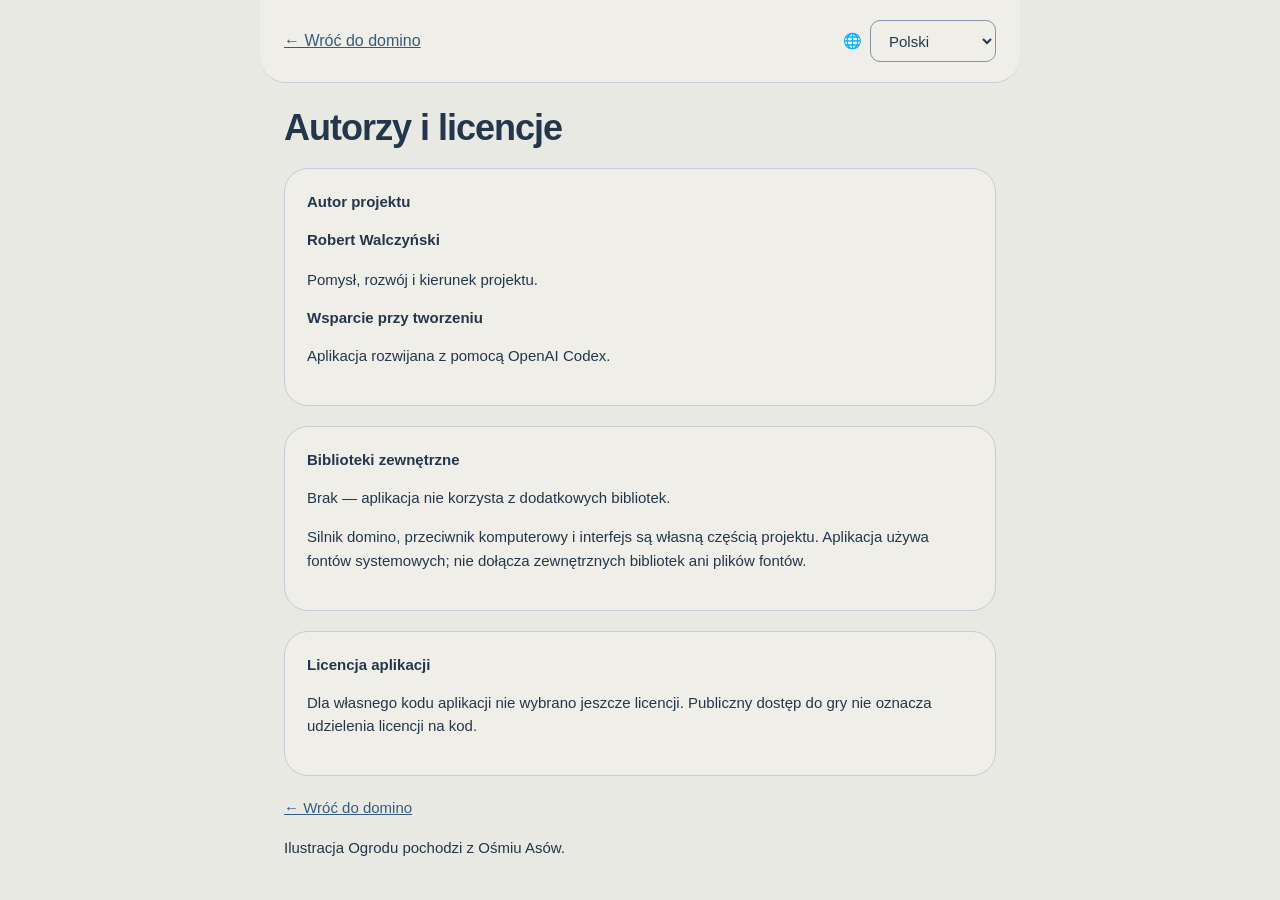
==== commit 58e7d0ae: "Publish Domino v1.5.0" ====
--- a/credits.html
+++ b/credits.html
@@ -1,3 +1,3 @@
 <!doctype html>
-<html lang="pl"><head><meta charset="utf-8"><meta name="viewport" content="width=device-width, initial-scale=1"><title>Autorzy i licencje · Domino</title><link rel="stylesheet" href="style.css?v=1.3.20"><link rel="stylesheet" href="shared-palettes.css?v=shared-palettes-2"><link rel="stylesheet" href="themes.css?v=1.4.1"><style>body{max-width:760px;margin:auto}header{gap:16px;flex-wrap:wrap}header a{font-size:16px}main{padding:24px}section{margin:20px 0}h1{font-size:clamp(26px,5vw,36px)}h2{font-size:20px}p{overflow-wrap:anywhere}.credits-controls{display:flex;align-items:center;gap:8px}</style><link rel="icon" type="image/svg+xml" href="favicon.svg?v=1.3.20"><link rel="icon" sizes="any" href="favicon.ico?v=1.3.20"><link rel="apple-touch-icon" href="apple-touch-icon.png?v=1.3.20"></head>
-<body><header><a href="./" data-text="back">← Wróć do domino</a><label class="credits-controls"><span aria-hidden="true">🌐</span><select id="credits-language" aria-label="Język / Language"><option value="pl">Polski</option><option value="en">English</option></select></label></header><main><h1 data-text="title">Autorzy i licencje</h1><section class="card"><h2 data-text="author">Autor projektu</h2><p><strong translate="no">Robert Walczyński</strong></p><p data-text="role">Pomysł, rozwój i kierunek projektu.</p><h2 data-text="support">Wsparcie przy tworzeniu</h2><p data-text="codex">Aplikacja rozwijana z pomocą OpenAI Codex.</p></section><section class="card"><h2 data-text="components">Biblioteki zewnętrzne</h2><p data-text="none">Brak — aplikacja nie korzysta z dodatkowych bibliotek.</p><p data-text="own">Silnik domino, przeciwnik komputerowy i interfejs są własną częścią projektu. Aplikacja używa fontów systemowych; nie dołącza zewnętrznych bibliotek ani plików fontów.</p></section><section class="card"><h2 data-text="license">Licencja aplikacji</h2><p data-text="licenseNote">Dla własnego kodu aplikacji nie wybrano jeszcze licencji. Publiczny dostęp do gry nie oznacza udzielenia licencji na kod.</p></section><p><a href="./" data-text="back">← Wróć do domino</a></p></main><script src="locales.js?v=1.3.20"></script><script src="i18n.js?v=1.3.20"></script><script src="credits.js?v=1.3.20"></script></body></html>
+<html lang="pl"><head><meta charset="utf-8"><meta name="viewport" content="width=device-width, initial-scale=1"><title>Autorzy i licencje · Domino</title><link rel="stylesheet" href="style.css?v=1.3.20"><link rel="stylesheet" href="shared-palettes.css?v=1.5.0"><link rel="stylesheet" href="themes.css?v=1.5.0"><style>body{max-width:760px;margin:auto}header{gap:16px;flex-wrap:wrap}header a{font-size:16px}main{padding:24px}section{margin:20px 0}h1{font-size:clamp(26px,5vw,36px)}h2{font-size:20px}p{overflow-wrap:anywhere}.credits-controls{display:flex;align-items:center;gap:8px}</style><link rel="icon" type="image/svg+xml" href="favicon.svg?v=1.3.20"><link rel="icon" sizes="any" href="favicon.ico?v=1.3.20"><link rel="apple-touch-icon" href="apple-touch-icon.png?v=1.3.20"></head>
+<body><header><a href="./" data-text="back">← Wróć do domino</a><label class="credits-controls"><span aria-hidden="true">🌐</span><select id="credits-language" aria-label="Język / Language"><option value="pl">Polski</option><option value="en">English</option></select></label></header><main><h1 data-text="title">Autorzy i licencje</h1><section class="card"><h2 data-text="author">Autor projektu</h2><p><strong translate="no">Robert Walczyński</strong></p><p data-text="role">Pomysł, rozwój i kierunek projektu.</p><h2 data-text="support">Wsparcie przy tworzeniu</h2><p data-text="codex">Aplikacja rozwijana z pomocą OpenAI Codex.</p></section><section class="card"><h2 data-text="components">Biblioteki zewnętrzne</h2><p data-text="none">Brak — aplikacja nie korzysta z dodatkowych bibliotek.</p><p data-text="own">Silnik domino, przeciwnik komputerowy i interfejs są własną częścią projektu. Aplikacja używa fontów systemowych; nie dołącza zewnętrznych bibliotek ani plików fontów.</p></section><section class="card"><h2 data-text="license">Licencja aplikacji</h2><p data-text="licenseNote">Dla własnego kodu aplikacji nie wybrano jeszcze licencji. Publiczny dostęp do gry nie oznacza udzielenia licencji na kod.</p></section><p><a href="./" data-text="back">← Wróć do domino</a></p><p>The Garden illustration comes from Eight Aces.</p></main><script src="locales.js?v=1.5.0"></script><script src="i18n.js?v=1.3.20"></script><script src="credits.js?v=1.5.0"></script></body></html>
--- a/themes.css
+++ b/themes.css
@@ -1051,3 +1051,37 @@
     padding-block: 2px;
   }
 }
+
+:root:is([data-theme="classic"], [data-theme="garden"]) {
+  --bg: #e7eee5;
+  --paper: #f7f5eb;
+  --ink: #182d20;
+  --muted: #496151;
+  --accent: #225e3b;
+  --line: #acbeae;
+  --wash: #deebdd;
+  --primary-bg: var(--accent);
+  --primary-ink: #fff;
+  --table: #175739;
+  --radius: 16px;
+  --control-radius: 999px;
+}
+[data-theme="classic"] #table {
+  background: radial-gradient(ellipse at 50% 38%, #287846, #125032 78%);
+}
+:root[data-theme="garden"] {
+  --table: #56704e;
+}
+[data-theme="garden"] body {
+  background: linear-gradient(#17251738, #17251738), url("garden.webp") center / cover no-repeat fixed;
+}
+[data-theme="garden"] .table-only .move-feedback {
+  background: var(--paper);
+  border-radius: 5px;
+}
+:is([data-theme="classic"], [data-theme="garden"]) #board .tile.last-played {
+  outline-color: #ffcf62;
+}
+:is([data-theme="classic"], [data-theme="garden"]) .placement-target.placement-declare {
+  background: #fff0b9;
+}
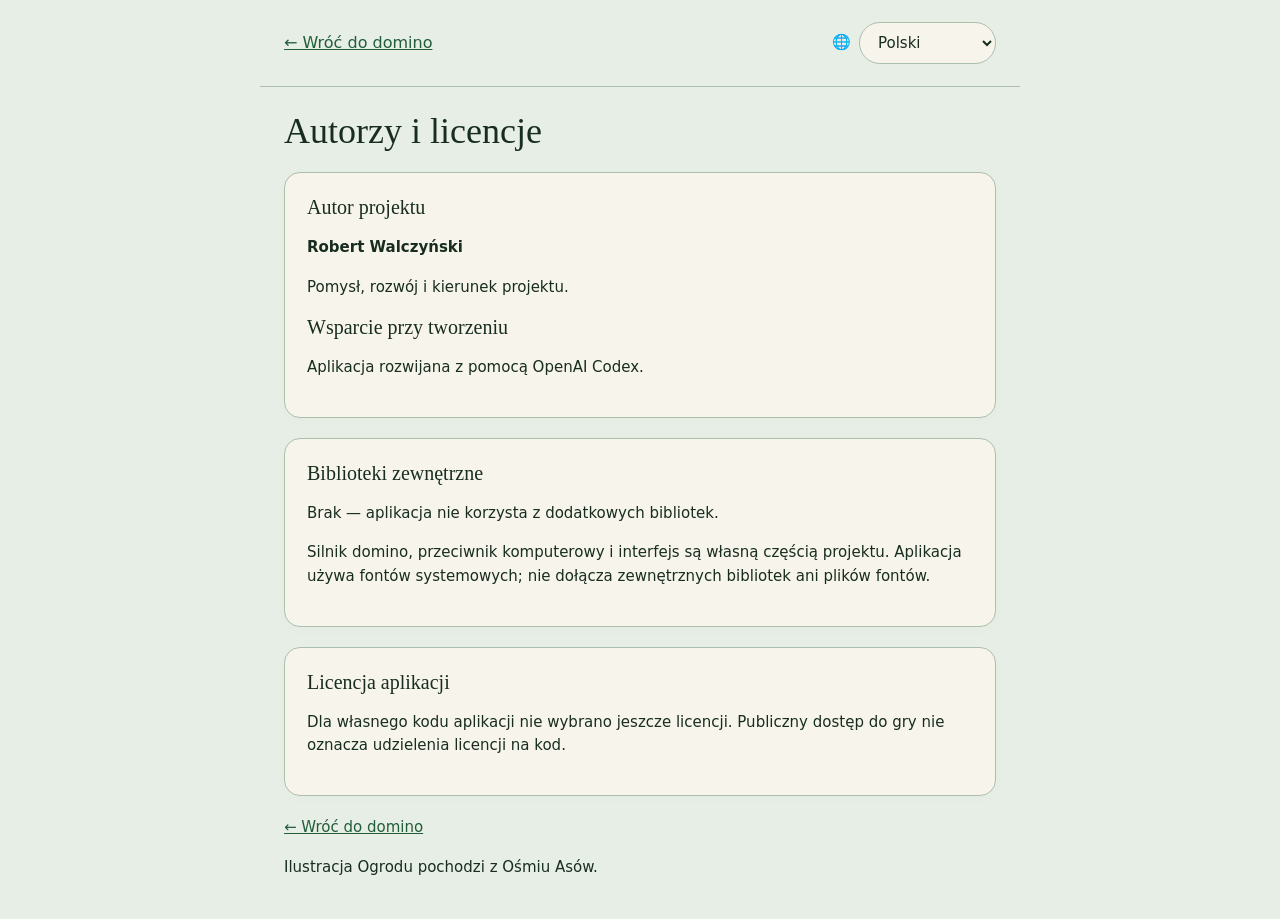
==== commit 259597ee: "Publish Domino v1.5.3" ====
--- a/credits.html
+++ b/credits.html
@@ -1,3 +1,3 @@
 <!doctype html>
-<html lang="pl"><head><meta charset="utf-8"><meta name="viewport" content="width=device-width, initial-scale=1"><title>Autorzy i licencje · Domino</title><link rel="stylesheet" href="style.css?v=1.3.20"><link rel="stylesheet" href="shared-palettes.css?v=1.5.0"><link rel="stylesheet" href="themes.css?v=1.5.0"><style>body{max-width:760px;margin:auto}header{gap:16px;flex-wrap:wrap}header a{font-size:16px}main{padding:24px}section{margin:20px 0}h1{font-size:clamp(26px,5vw,36px)}h2{font-size:20px}p{overflow-wrap:anywhere}.credits-controls{display:flex;align-items:center;gap:8px}</style><link rel="icon" type="image/svg+xml" href="favicon.svg?v=1.3.20"><link rel="icon" sizes="any" href="favicon.ico?v=1.3.20"><link rel="apple-touch-icon" href="apple-touch-icon.png?v=1.3.20"></head>
-<body><header><a href="./" data-text="back">← Wróć do domino</a><label class="credits-controls"><span aria-hidden="true">🌐</span><select id="credits-language" aria-label="Język / Language"><option value="pl">Polski</option><option value="en">English</option></select></label></header><main><h1 data-text="title">Autorzy i licencje</h1><section class="card"><h2 data-text="author">Autor projektu</h2><p><strong translate="no">Robert Walczyński</strong></p><p data-text="role">Pomysł, rozwój i kierunek projektu.</p><h2 data-text="support">Wsparcie przy tworzeniu</h2><p data-text="codex">Aplikacja rozwijana z pomocą OpenAI Codex.</p></section><section class="card"><h2 data-text="components">Biblioteki zewnętrzne</h2><p data-text="none">Brak — aplikacja nie korzysta z dodatkowych bibliotek.</p><p data-text="own">Silnik domino, przeciwnik komputerowy i interfejs są własną częścią projektu. Aplikacja używa fontów systemowych; nie dołącza zewnętrznych bibliotek ani plików fontów.</p></section><section class="card"><h2 data-text="license">Licencja aplikacji</h2><p data-text="licenseNote">Dla własnego kodu aplikacji nie wybrano jeszcze licencji. Publiczny dostęp do gry nie oznacza udzielenia licencji na kod.</p></section><p><a href="./" data-text="back">← Wróć do domino</a></p><p>The Garden illustration comes from Eight Aces.</p></main><script src="locales.js?v=1.5.0"></script><script src="i18n.js?v=1.3.20"></script><script src="credits.js?v=1.5.0"></script></body></html>
+<html lang="pl"><head><meta charset="utf-8"><meta name="viewport" content="width=device-width, initial-scale=1"><title>Autorzy i licencje · Domino</title><link rel="stylesheet" href="style.css?v=1.3.20"><link rel="stylesheet" href="shared-palettes.css?v=1.5.0"><link rel="stylesheet" href="themes.css?v=1.5.2"><style>body{max-width:760px;margin:auto}header{gap:16px;flex-wrap:wrap}header a{font-size:16px}main{padding:24px}section{margin:20px 0}h1{font-size:clamp(26px,5vw,36px)}h2{font-size:20px}p{overflow-wrap:anywhere}.credits-controls{display:flex;align-items:center;gap:8px}</style><link rel="icon" type="image/svg+xml" href="favicon.svg?v=1.3.20"><link rel="icon" sizes="any" href="favicon.ico?v=1.3.20"><link rel="apple-touch-icon" href="apple-touch-icon.png?v=1.3.20"></head>
+<body><header><a href="./" data-text="back">← Wróć do domino</a><label class="credits-controls"><span aria-hidden="true">🌐</span><select id="credits-language" aria-label="Język / Language"><option value="pl">Polski</option><option value="en">English</option></select></label></header><main><h1 data-text="title">Autorzy i licencje</h1><section class="card"><h2 data-text="author">Autor projektu</h2><p><strong translate="no">Robert Walczyński</strong></p><p data-text="role">Pomysł, rozwój i kierunek projektu.</p><h2 data-text="support">Wsparcie przy tworzeniu</h2><p data-text="codex">Aplikacja rozwijana z pomocą OpenAI Codex.</p></section><section class="card"><h2 data-text="components">Biblioteki zewnętrzne</h2><p data-text="none">Brak — aplikacja nie korzysta z dodatkowych bibliotek.</p><p data-text="own">Silnik domino, przeciwnik komputerowy i interfejs są własną częścią projektu. Aplikacja używa fontów systemowych; nie dołącza zewnętrznych bibliotek ani plików fontów.</p></section><section class="card"><h2 data-text="license">Licencja aplikacji</h2><p data-text="licenseNote">Dla własnego kodu aplikacji nie wybrano jeszcze licencji. Publiczny dostęp do gry nie oznacza udzielenia licencji na kod.</p></section><p><a href="./" data-text="back">← Wróć do domino</a></p><p>The Garden illustration comes from Eight Aces.</p></main><script src="locales.js?v=1.5.0"></script><script src="i18n.js?v=1.3.20"></script><script src="credits.js?v=1.5.3"></script></body></html>
--- a/themes.css
+++ b/themes.css
@@ -1075,6 +1075,13 @@
 [data-theme="garden"] body {
   background: linear-gradient(#17251738, #17251738), url("garden.webp") center / cover no-repeat fixed;
 }
+[data-theme="garden"] #table {
+  background-image: radial-gradient(ellipse at center, #56704e40, transparent 72%),
+    url("data:image/svg+xml,%3Csvg%20xmlns%3D%22http%3A%2F%2Fwww.w3.org%2F2000%2Fsvg%22%20viewBox%3D%220%200%20160%20105%22%20fill%3D%22none%22%3E%3Cdefs%3E%3ClinearGradient%20id%3D%22fade%22%20x2%3D%221%22%20y2%3D%221%22%3E%3Cstop%20stop-color%3D%22%23f7f5eb%22%20stop-opacity%3D%22.15%22%2F%3E%3Cstop%20offset%3D%221%22%20stop-color%3D%22%23f7f5eb%22%20stop-opacity%3D%220%22%2F%3E%3C%2FlinearGradient%3E%3C%2Fdefs%3E%3Cg%20stroke%3D%22url%28%23fade%29%22%20stroke-width%3D%221.3%22%20stroke-linecap%3D%22round%22%20stroke-linejoin%3D%22round%22%3E%3Cpath%20d%3D%22M2%2094C33%2060%2075%2038%20148%2022M28%2070C11%2069%206%2050%209%2033%2026%2040%2035%2052%2028%2070ZM48%2055C34%2044%2039%2023%2049%2010%2061%2025%2063%2042%2048%2055ZM71%2043C66%2026%2078%2012%2095%207%2095%2024%2086%2037%2071%2043ZM49%2055C61%2050%2078%2057%2087%2071%2069%2075%2054%2070%2049%2055ZM84%2037C101%2030%20118%2038%20127%2049%20112%2055%2094%2052%2084%2037Z%22%2F%3E%3C%2Fg%3E%3C%2Fsvg%3E");
+  background-position: center;
+  background-repeat: no-repeat, repeat;
+  background-size: 100% 100%, clamp(108px, 18%, 168px) auto;
+}
 [data-theme="garden"] .table-only .move-feedback {
   background: var(--paper);
   border-radius: 5px;
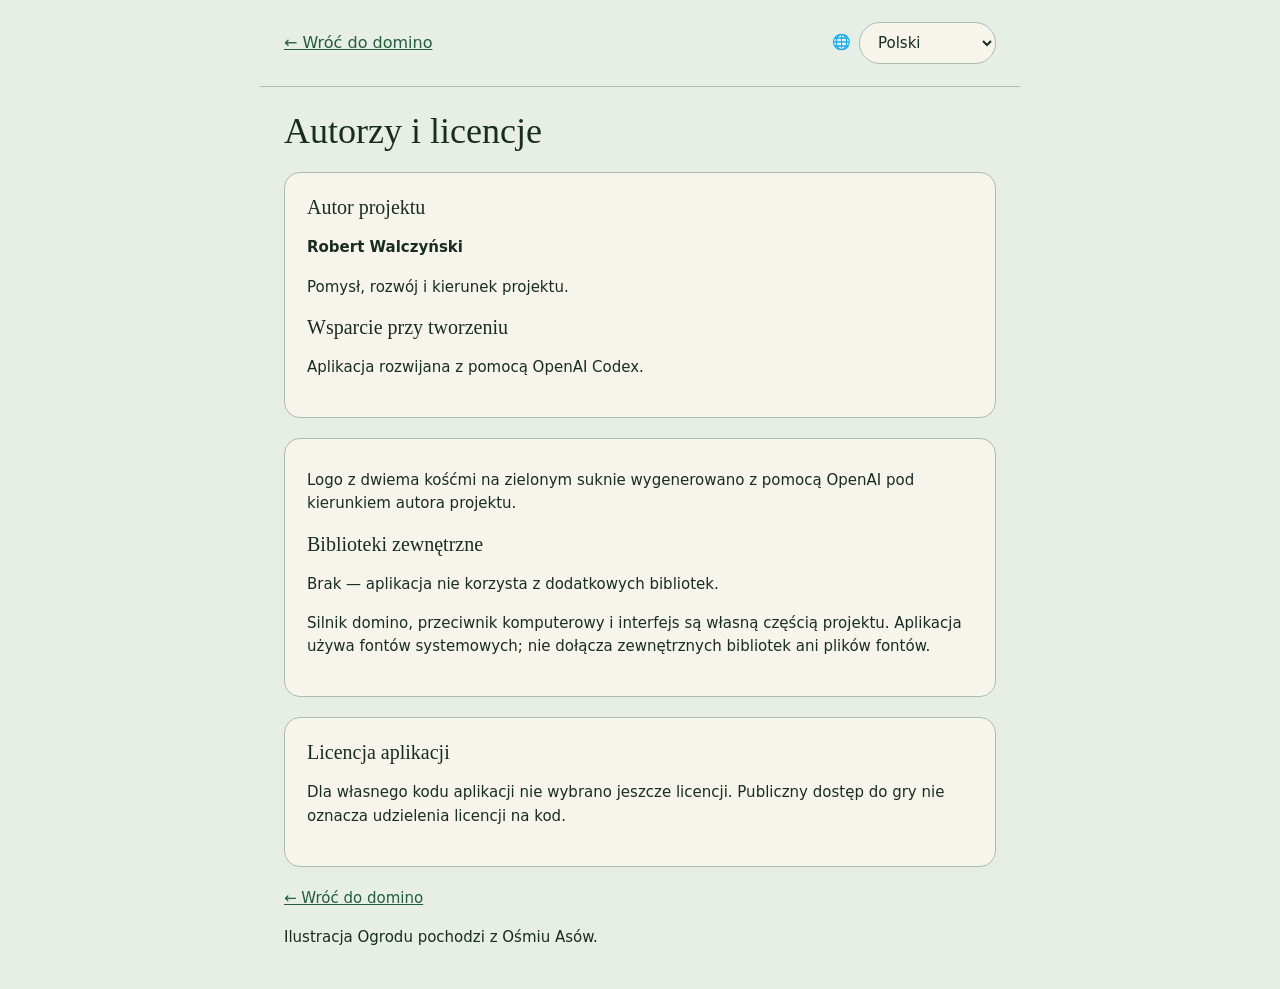
==== commit aa4f5fec: "Publish Domino 1.10.1 illustrated app logo" ====
--- a/credits.html
+++ b/credits.html
@@ -1,3 +1,3 @@
 <!doctype html>
-<html lang="pl"><head><meta charset="utf-8"><meta name="viewport" content="width=device-width, initial-scale=1"><title>Autorzy i licencje · Domino</title><link rel="stylesheet" href="style.css?v=1.3.20"><link rel="stylesheet" href="shared-palettes.css?v=1.5.0"><link rel="stylesheet" href="themes.css?v=1.5.2"><style>body{max-width:760px;margin:auto}header{gap:16px;flex-wrap:wrap}header a{font-size:16px}main{padding:24px}section{margin:20px 0}h1{font-size:clamp(26px,5vw,36px)}h2{font-size:20px}p{overflow-wrap:anywhere}.credits-controls{display:flex;align-items:center;gap:8px}</style><link rel="icon" type="image/svg+xml" href="favicon.svg?v=1.3.20"><link rel="icon" sizes="any" href="favicon.ico?v=1.3.20"><link rel="apple-touch-icon" href="apple-touch-icon.png?v=1.3.20"></head>
-<body><header><a href="./" data-text="back">← Wróć do domino</a><label class="credits-controls"><span aria-hidden="true">🌐</span><select id="credits-language" aria-label="Język / Language"><option value="pl">Polski</option><option value="en">English</option></select></label></header><main><h1 data-text="title">Autorzy i licencje</h1><section class="card"><h2 data-text="author">Autor projektu</h2><p><strong translate="no">Robert Walczyński</strong></p><p data-text="role">Pomysł, rozwój i kierunek projektu.</p><h2 data-text="support">Wsparcie przy tworzeniu</h2><p data-text="codex">Aplikacja rozwijana z pomocą OpenAI Codex.</p></section><section class="card"><h2 data-text="components">Biblioteki zewnętrzne</h2><p data-text="none">Brak — aplikacja nie korzysta z dodatkowych bibliotek.</p><p data-text="own">Silnik domino, przeciwnik komputerowy i interfejs są własną częścią projektu. Aplikacja używa fontów systemowych; nie dołącza zewnętrznych bibliotek ani plików fontów.</p></section><section class="card"><h2 data-text="license">Licencja aplikacji</h2><p data-text="licenseNote">Dla własnego kodu aplikacji nie wybrano jeszcze licencji. Publiczny dostęp do gry nie oznacza udzielenia licencji na kod.</p></section><p><a href="./" data-text="back">← Wróć do domino</a></p><p>The Garden illustration comes from Eight Aces.</p></main><script src="locales.js?v=1.5.0"></script><script src="i18n.js?v=1.3.20"></script><script src="credits.js?v=1.5.3"></script></body></html>
+<html lang="pl"><head><meta charset="utf-8"><meta name="viewport" content="width=device-width, initial-scale=1"><title>Autorzy i licencje · Domino</title><link rel="stylesheet" href="style.css?v=1.3.20"><link rel="stylesheet" href="shared-palettes.css?v=1.5.0"><link rel="stylesheet" href="themes.css?v=1.10.1"><style>body{max-width:760px;margin:auto}header{gap:16px;flex-wrap:wrap}header a{font-size:16px}main{padding:24px}section{margin:20px 0}h1{font-size:clamp(26px,5vw,36px)}h2{font-size:20px}p{overflow-wrap:anywhere}.credits-controls{display:flex;align-items:center;gap:8px}</style><link rel="icon" type="image/svg+xml" href="favicon.svg?v=1.10.1"><link rel="icon" sizes="any" href="favicon.ico?v=1.10.1"><link rel="apple-touch-icon" href="apple-touch-icon.png?v=1.10.1"></head>
+<body><header><a href="./" data-text="back">← Wróć do domino</a><label class="credits-controls"><span aria-hidden="true">🌐</span><select id="credits-language" aria-label="Język / Language"><option value="pl">Polski</option><option value="en">English</option></select></label></header><main><h1 data-text="title">Autorzy i licencje</h1><section class="card"><h2 data-text="author">Autor projektu</h2><p><strong translate="no">Robert Walczyński</strong></p><p data-text="role">Pomysł, rozwój i kierunek projektu.</p><h2 data-text="support">Wsparcie przy tworzeniu</h2><p data-text="codex">Aplikacja rozwijana z pomocą OpenAI Codex.</p></section><section class="card"><p id="logo-credit"></p><h2 data-text="components">Biblioteki zewnętrzne</h2><p data-text="none">Brak — aplikacja nie korzysta z dodatkowych bibliotek.</p><p data-text="own">Silnik domino, przeciwnik komputerowy i interfejs są własną częścią projektu. Aplikacja używa fontów systemowych; nie dołącza zewnętrznych bibliotek ani plików fontów.</p></section><section class="card"><h2 data-text="license">Licencja aplikacji</h2><p data-text="licenseNote">Dla własnego kodu aplikacji nie wybrano jeszcze licencji. Publiczny dostęp do gry nie oznacza udzielenia licencji na kod.</p></section><p><a href="./" data-text="back">← Wróć do domino</a></p><p>The Garden illustration comes from Eight Aces.</p></main><script src="locales.js?v=1.5.0"></script><script src="i18n.js?v=1.3.20"></script><script src="credits.js?v=1.10.1"></script></body></html>
--- a/themes.css
+++ b/themes.css
@@ -61,6 +61,12 @@
 .turn-actions{display:flex;gap:8px;flex-wrap:wrap;justify-content:flex-end}
 /* A long arm scrolls inside the table, never widens the page. */
 .layout{grid-template-columns:minmax(0,1fr) 270px}
+body:not(.table-only) .layout:not(:has(> aside > .card:not([hidden]))) {
+  grid-template-columns: minmax(0, 1fr);
+}
+body:not(.table-only) .layout > aside:not(:has(> .card:not([hidden]))) {
+  display: none;
+}
 .layout>.card,.layout>aside,.table{min-width:0;max-width:100%}
 @media(max-width:850px){.layout{grid-template-columns:minmax(0,1fr)}}
 @media(max-width:540px){.board-caption{flex-wrap:wrap}.hand-title{flex-wrap:wrap}}
@@ -114,7 +120,6 @@
 header .preferences label>span{position:absolute;width:1px;height:1px;padding:0;margin:-1px;overflow:hidden;clip-path:inset(50%);white-space:nowrap}
 header .preferences select{width:100%;max-width:none;min-width:0;min-height:44px;padding:9px 12px;font-size:14px}
 .intro-actions{display:flex;align-items:center;gap:8px;flex-shrink:0}
-.intro-actions #settings-button{width:42px;min-width:42px;padding:8px}
 @media(max-width:640px){
  header{gap:12px;padding:12px 14px}
  header .brand{font-size:23px;letter-spacing:-.6px}
@@ -277,19 +282,19 @@
 
 .help-overview{font-size:14px;line-height:1.5}.help-overview h3{margin:12px 0 8px}.help-overview p{margin:8px 0 12px}.large .help-overview{font-size:17px}
 
-#settings .setting-stacked{display:flex;flex-direction:column;align-items:stretch;gap:6px}#settings .setting-stacked select{width:100%;max-width:100%;min-width:0}
-
-#settings fieldset{border:0;border-top:1px solid var(--line);padding:12px 0 8px;margin:12px 0;min-width:0}
-#settings legend{font-size:13px;font-weight:750;color:var(--accent);padding-inline-end:10px}
-#settings .setting-item{margin:0 0 12px}
-#settings .setting-row{display:flex;align-items:center;gap:4px;min-height:44px}
-#settings .setting-row label{flex:1;min-width:0;cursor:pointer}
-#settings .setting-row input{flex-shrink:0;margin-inline:8px}
-#settings .setting-info{width:44px;height:44px;min-height:44px;padding:0;flex:0 0 44px;border:0;background:transparent;color:var(--accent);font-size:18px}
-#settings .setting-info[aria-expanded="true"]{background:var(--wash)}
-#settings .setting-item>select{width:100%;max-width:100%;min-width:0}
-#settings .setting-description{background:var(--wash);padding:9px 12px;border-radius:8px;margin:5px 0 8px;line-height:1.5}
-#settings .setting-description p{margin:0 0 6px}#settings .setting-description p:last-child{margin-bottom:0}
+
+
+
+
+
+
+
+
+
+
+
+
+
 
 .game .pool-tray.pool-above{margin-top:0;margin-bottom:8px}
 
@@ -310,7 +315,7 @@
 .game-toolbar{display:flex;align-items:center;justify-content:space-between;flex-wrap:wrap;gap:8px 20px;margin-bottom:10px}
 .game-tools{display:flex;align-items:center;gap:8px;flex-wrap:nowrap;margin-inline-start:auto}
 .game-toolbar button{white-space:nowrap}
-@media(max-width:540px){.game-toolbar{gap:8px 12px}.game-toolbar button{font-size:12px;padding:8px 12px}.game-tools{gap:5px}}
+@media(max-width:540px){.game-toolbar{gap:8px 12px}.game-toolbar button:not(.shared-settings-button){font-size:12px;padding:8px 12px}.game-tools{gap:5px}}
 
 /* A non-playable tile is still a visible object, especially the blank double. */
 .game #hand .tile:disabled{opacity:1}
@@ -475,7 +480,7 @@
 }
 
 @media (orientation: landscape) and (max-height: 560px) {
-  .table-only .game-toolbar button,
+  .table-only .game-toolbar button:not(.shared-settings-button),
   .table-only .turn-actions button,
   .table-only .choices button,
   .table-only .round-actions button {
@@ -606,6 +611,49 @@
 }
 .table-only .game-toolbar .game-tools {
   flex-wrap: wrap;
+}
+/* Keep the score on its own row when there is no landscape sidebar. */
+@media (max-width: 1099px) and (orientation: portrait),
+       (max-width: 599px),
+       (max-width: 1099px) and (min-height: 561px) {
+  .table-only .game-column > .game-toolbar {
+    display: grid;
+    grid-template-columns: minmax(0, 1fr) auto;
+    column-gap: 5px;
+  }
+  .table-only .game-toolbar .scoreboard {
+    grid-column: 1 / -1;
+    grid-row: 1;
+  }
+  .table-only .game-toolbar #new-game {
+    justify-self: start;
+    max-inline-size: 100%;
+    padding-inline: 8px;
+    white-space: normal;
+  }
+  .table-only .game-toolbar .game-tools {
+    flex-wrap: nowrap;
+    gap: 4px;
+  }
+  .table-only #fullscreen .fullscreen-label { display: none; }
+  .table-only #fullscreen .fullscreen-icon { display: inline; }
+  .table-only #fullscreen-history {
+    min-inline-size: 44px;
+    min-block-size: 44px;
+    padding-inline: 0;
+    font-size: 0;
+  }
+  .table-only #fullscreen-history::before {
+    content: "☰" / "";
+    font-size: 16px;
+  }
+}
+@media (max-width: 400px) {
+  .table-only .game-toolbar #help-button {
+    max-inline-size: 80px;
+    white-space: normal;
+    padding-inline: 5px;
+  }
 }
 #history-drawer {
   position: fixed;
@@ -715,7 +763,7 @@
   }
   .table-only .game-toolbar .scoreboard { flex-basis: 138px; }
   .table-only .game-toolbar .game-tools { gap: 4px; }
-  .table-only .game-toolbar button { padding-inline: 7px; }
+  .table-only .game-toolbar button:not(.shared-settings-button) { padding-inline: 7px; }
   .table-only .move-feedback {
     display: flex;
     gap: 6px;
@@ -924,7 +972,7 @@
   }
   .table-only #fullscreen-history { font-size: 12px; }
   .table-only #fullscreen-history::before { content: none; }
-  .table-only .game-toolbar button {
+  .table-only .game-toolbar button:not(.shared-settings-button) {
     width: 100%;
     min-width: 0;
     min-height: clamp(28px, 8dvh, 40px);
@@ -932,6 +980,7 @@
     padding: 3px 4px;
     white-space: normal;
   }
+  .table-only .game-toolbar button.shared-settings-button { inline-size: 100%; }
   .table-only .game-toolbar #fullscreen .fullscreen-icon {
     display: inline;
     font-size: 19px;
@@ -1022,6 +1071,12 @@
   }
   .table-only .game .play-dock .round-actions:has(#continue[hidden]) {
     display: none;
+  }
+}
+
+@media (orientation: portrait) {
+  .table-only .game-toolbar .scoreboard {
+    padding-inline: 12px;
   }
 }
 
@@ -1075,6 +1130,15 @@
 [data-theme="garden"] body {
   background: linear-gradient(#17251738, #17251738), url("garden.webp") center / cover no-repeat fixed;
 }
+[data-theme="garden"] body > :is(header, footer),
+[data-theme="garden"] .table-only .game-toolbar .scoreboard {
+  background-color: var(--paper);
+  border-radius: var(--radius);
+}
+[data-theme="garden"] body > header {
+  border-start-start-radius: 0;
+  border-start-end-radius: 0;
+}
 [data-theme="garden"] #table {
   background-image: radial-gradient(ellipse at center, #56704e40, transparent 72%),
     url("data:image/svg+xml,%3Csvg%20xmlns%3D%22http%3A%2F%2Fwww.w3.org%2F2000%2Fsvg%22%20viewBox%3D%220%200%20160%20105%22%20fill%3D%22none%22%3E%3Cdefs%3E%3ClinearGradient%20id%3D%22fade%22%20x2%3D%221%22%20y2%3D%221%22%3E%3Cstop%20stop-color%3D%22%23f7f5eb%22%20stop-opacity%3D%22.15%22%2F%3E%3Cstop%20offset%3D%221%22%20stop-color%3D%22%23f7f5eb%22%20stop-opacity%3D%220%22%2F%3E%3C%2FlinearGradient%3E%3C%2Fdefs%3E%3Cg%20stroke%3D%22url%28%23fade%29%22%20stroke-width%3D%221.3%22%20stroke-linecap%3D%22round%22%20stroke-linejoin%3D%22round%22%3E%3Cpath%20d%3D%22M2%2094C33%2060%2075%2038%20148%2022M28%2070C11%2069%206%2050%209%2033%2026%2040%2035%2052%2028%2070ZM48%2055C34%2044%2039%2023%2049%2010%2061%2025%2063%2042%2048%2055ZM71%2043C66%2026%2078%2012%2095%207%2095%2024%2086%2037%2071%2043ZM49%2055C61%2050%2078%2057%2087%2071%2069%2075%2054%2070%2049%2055ZM84%2037C101%2030%20118%2038%20127%2049%20112%2055%2094%2052%2084%2037Z%22%2F%3E%3C%2Fg%3E%3C%2Fsvg%3E");
@@ -1092,3 +1156,7 @@
 :is([data-theme="classic"], [data-theme="garden"]) .placement-target.placement-declare {
   background: #fff0b9;
 }
+
+/* Approved felt logo: fixed aspect ratio, independent of palette colors. */
+header .brand-logo { width:44px; height:44px; flex:0 0 44px; object-fit:contain; border-radius:8px; }
+@media(max-width:640px) { header .brand-logo { width:36px; height:36px; flex-basis:36px; border-radius:7px; } }
